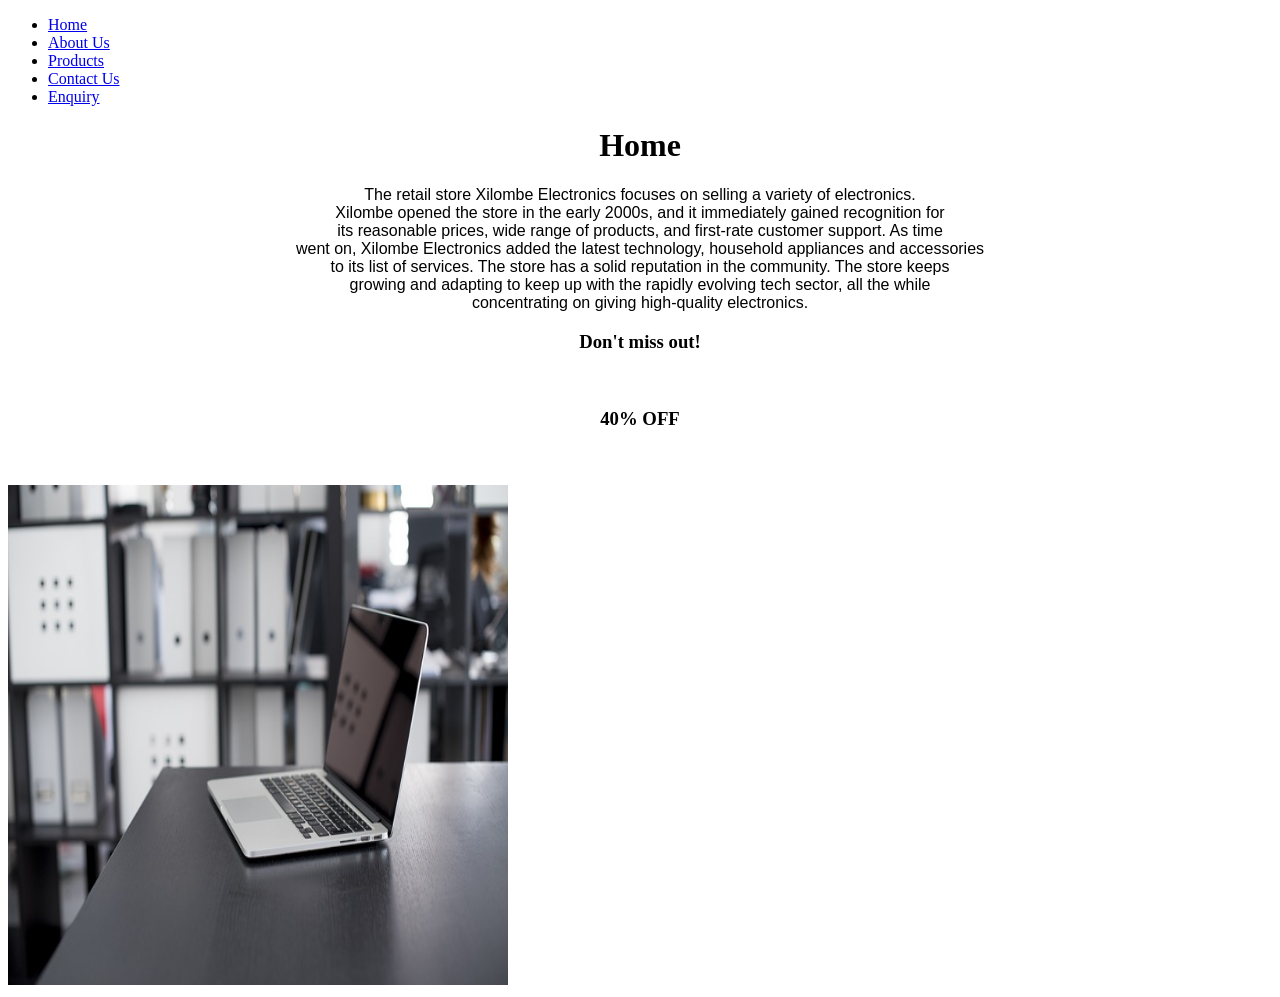
==== index.html @ bd4a90c1 "Changes" ====
<!DOCTYPE html>
<html lang="en">
    <!DOCTYPE html>
    <html lang="en">
        <head>
            <meta charset="UTF-8">
            <meta name="viewport" content="width=device-width, initial-scale=1.0">
            <title>Xilombe Electronics</title>
        </head>
        <body>
            <header>
                <nav>
                    <ul>
                        <li><a href="index.html">Home</a></li>
                        <li><a href="aboutus.html">About Us</a></li>
                        <li><a href="products.html">Products</a></li>
                        <li><a href="contactus.html">Contact Us</a></li>
                        <li><a href="enquiry.html">Enquiry</a></li>
                    </ul>
                </nav>
            </header>
    
            <h1 style="text-align: center;">Home</h1>
            
    
    
    <p style="font-style: inherit;font-family: sans-serif;text-align: center;">The retail store Xilombe Electronics focuses on selling a variety of electronics.
        
        <br>
        Xilombe opened the store in the early 2000s, and it immediately gained recognition for 
        <br>
        its reasonable prices, wide range of products, and first-rate customer support. As time
        <br> 
        went on, Xilombe Electronics added the latest technology, household appliances and accessories
        <br>
        to its list of services. The store has a solid reputation in the community. The store keeps
        <br>
        growing and adapting to keep up with the rapidly evolving tech sector, all the while
        <br>
        concentrating on  giving high-quality electronics.
        <br>


    </p>
    <h3 style="text-align: center;">Don't miss out!</h3>
    <br>
    <h3 style="text-align: center;">40% OFF</h3>
    <br>
    <br>
    <img src="images/laptop-1846277_640.jpg" width="500" height="500" alt="Laptop" >

   
</body>
</html>
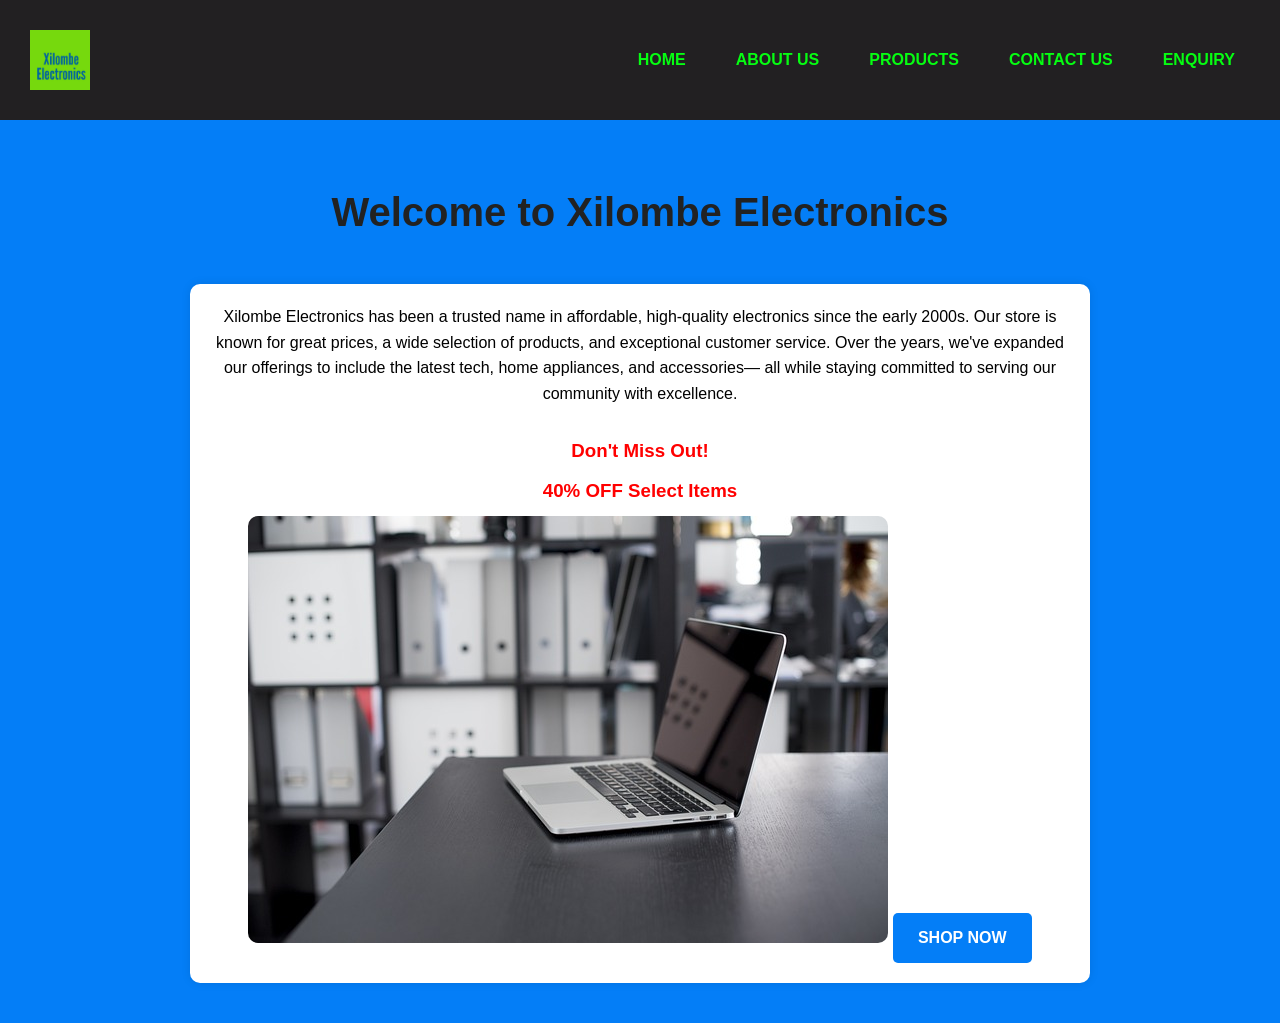
==== commit 8ee0bdf3: "Changes" ====
--- a/index.html
+++ b/index.html
@@ -1,54 +1,127 @@
 <!DOCTYPE html>
 <html lang="en">
-    <!DOCTYPE html>
-    <html lang="en">
-        <head>
-            <meta charset="UTF-8">
-            <meta name="viewport" content="width=device-width, initial-scale=1.0">
-            <title>Xilombe Electronics</title>
-        </head>
-        <body>
-            <header>
-                <nav>
-                    <ul>
-                        <li><a href="index.html">Home</a></li>
-                        <li><a href="aboutus.html">About Us</a></li>
-                        <li><a href="products.html">Products</a></li>
-                        <li><a href="contactus.html">Contact Us</a></li>
-                        <li><a href="enquiry.html">Enquiry</a></li>
-                    </ul>
-                </nav>
-            </header>
-    
-            <h1 style="text-align: center;">Home</h1>
-            
-    
-    
-    <p style="font-style: inherit;font-family: sans-serif;text-align: center;">The retail store Xilombe Electronics focuses on selling a variety of electronics.
+<head>
+    <meta charset="UTF-8" />
+    <meta name="viewport" content="width=device-width, initial-scale=1.0" />
+    <title>Xilombe Electronics</title>
+    <link rel="stylesheet" href="css/themes.css" />
+    <style>
+       
         
-        <br>
-        Xilombe opened the store in the early 2000s, and it immediately gained recognition for 
-        <br>
-        its reasonable prices, wide range of products, and first-rate customer support. As time
-        <br> 
-        went on, Xilombe Electronics added the latest technology, household appliances and accessories
-        <br>
-        to its list of services. The store has a solid reputation in the community. The store keeps
-        <br>
-        growing and adapting to keep up with the rapidly evolving tech sector, all the while
-        <br>
-        concentrating on  giving high-quality electronics.
-        <br>
+        
+       body { font-family: Arial, sans-serif;background-color: rgb(4, 126, 247);line-height: 1.6;}
 
 
-    </p>
-    <h3 style="text-align: center;">Don't miss out!</h3>
-    <br>
-    <h3 style="text-align: center;">40% OFF</h3>
-    <br>
-    <br>
-    <img src="images/laptop-1846277_640.jpg" width="500" height="500" alt="Laptop" >
+       
 
+        h1 { text-align: center;margin-top: 60px; font-size: 2.5em; color: rgb(34, 34, 34);}
+           
+
+        .content {
+            max-width: 900px; margin: 40px auto; padding: 20px;background: rgb(255, 255, 255); border-radius: 10px; box-shadow: 0 0 10px rgba(0, 0, 0, 0.1);}
+           
+        
+        
+
+        .promo {
+            text-align: center; margin-top: 30px; }
+            
+       
+
+        .promo h3 { margin: 10px 0; color: red;}
+          
+        
+
+        .promo img {max-width: 100%; height: auto; border-radius: 10px; }
+            
+
+        .cta-button {
+            display: inline-block;margin-top: 20px; padding: 12px 25px; background-color: rgb(4, 126, 247);color: white; font-weight: bold;
+           
+             text-transform: uppercase;border: none; border-radius: 5px;text-decoration: none;transition: background-color 0.3s;}
+           
+          
+        
+
+        
+            .cta-button:hover {  background-color: darkblue; }
+        
+
+/* Header styling */
+header {
+    background-color: rgb(34, 32, 34); padding: 30px; display: flex; justify-content: space-between;  align-items: center; flex-wrap: wrap;}
    
+
+
+    header img { height: 60px;max-width: 100%;}
+   
+    
+/* Navigation styling */
+nav ul { list-style-type: none; display: flex;gap: 20px;flex-wrap: wrap;}
+    
+   
+
+
+
+nav a { text-decoration: none;color: rgb(6, 253, 18);  font-weight: bold; text-transform: uppercase;padding: 10px 15px;transition: all 0.3s ease}
+   
+
+
+    
+    nav a:hover {   background-color: rgb(4, 126, 247); border-radius: 15px;}
+  
+
+
+
+@media (max-width: 768px) {
+    header {
+        flex-direction: column;
+        align-items:center;
+    }
+
+    nav ul { flex-direction: column; gap: 10px; margin-top: 15px; padding: 10px; background-color: rgb(51, 51, 51); border-radius: 8px;
+     
+    }
+}
+
+
+    </style>
+</head>
+<body>
+
+    <header>
+       <img src="images/Logo.jpg" alt="Xilombe Electronics Logo" />
+       
+    
+        
+        <nav>
+            <ul>
+                <li><a href="index.html">Home</a></li>
+                <li><a href="aboutus.html">About Us</a></li>
+                <li><a href="products.html">Products</a></li>
+                <li><a href="contactus.html">Contact Us</a></li>
+                <li><a href="enquiry.html">Enquiry</a></li>
+            </ul>
+        </nav>
+    </header>
+
+    <h1 >Welcome to Xilombe Electronics</h1>
+
+    <div class="content">
+        <p>
+            Xilombe Electronics has been a trusted name in affordable, high-quality electronics since the early 2000s.
+            Our store is known for great prices, a wide selection of products, and exceptional customer service.
+            Over the years, we've expanded our offerings to include the latest tech, home appliances, and accessories—
+            all while staying committed to serving our community with excellence.
+        </p>
+
+        <div class="promo">
+            <h3>Don't Miss Out!</h3>
+            <h3>40% OFF Select Items</h3>
+            <img src="images/laptop-1846277_640.jpg" alt="Laptop Promotion" />
+            <a class="cta-button" href="products.html">Shop Now</a>
+        </div>
+    </div>
+
 </body>
-</html>+</html>
--- a/css/themes.css
+++ b/css/themes.css
@@ -0,0 +1,162 @@
+
+
+h1 {text-align: center;}
+    h2 {text-align: center;}
+    h3 {text-align: center;}
+    .about-section h3 {color: blue;font-size: 20px;}
+    h4 {text-align: center;}
+    h5 {text-align: center;}
+    h6 {text-align: center;}
+    p {text-align: center;}
+    h1, h2, h3, h4 {font-family: 'Segoe UI', Tahoma, Geneva, Verdana, sans-serif;color: #2c2c2c;}
+  
+   /* Reset and base styles */
+* {
+    box-sizing: border-box;
+    margin: 0;
+    padding: 0;
+}
+/* Header styling */
+header {
+    background-color: rgb(34, 32, 34);
+    padding: 30px;
+    display: flex;
+    justify-content: space-between;
+    align-items: center;
+    flex-wrap: wrap;
+}
+header img {
+    height: 60px;
+    max-width: 100%;
+}
+
+nav ul {
+    list-style-type: none;
+    display: flex;
+    gap: 20px;
+    flex-wrap: wrap;
+}
+
+nav a {
+    text-decoration: none;
+    color: rgb(6, 253, 18);
+    font-weight: bold;
+    text-transform: uppercase;
+    padding: 10px 15px;
+    transition: all 0.3s ease;
+}
+
+nav a:hover {
+    background-color: rgb(4, 126, 247);
+    border-radius: 15px;
+    color: white;
+}
+/* Responsive layout */
+@media (max-width: 768px) {
+    header {
+        flex-direction: column;
+        align-items: center;
+    }
+
+    nav ul {
+        flex-direction: column;
+        gap: 10px;
+        margin-top: 15px;
+        padding: 10px;
+        background-color: rgb(51, 51, 51);
+        border-radius: 8px;
+    }}
+   
+/* === Base Responsive Setup === */
+* {
+    box-sizing: border-box;
+}
+
+img {
+    max-width: 100%;
+    height: auto;
+}
+
+body {
+    margin: 0;
+    padding: 0;
+    font-family: Arial, sans-serif;
+}
+
+/* === Responsive Navigation === */
+header {
+    flex-wrap: wrap;
+    padding: 20px;
+    justify-content: space-between;
+    align-items: center;
+}
+
+nav ul {
+    display: flex;
+    flex-wrap: wrap;
+    gap: 15px;
+    list-style: none;
+}
+
+nav ul li {
+    flex-shrink: 0;
+}
+
+nav a {
+    text-decoration: none;
+    padding: 10px 15px;
+    display: block;
+}
+
+/* === Responsive Layout Breakpoints === */
+@media (max-width: 768px) {
+    header {
+        flex-direction: column;
+        align-items: center;
+        text-align: center;
+    }
+
+    nav ul {
+        flex-direction: column;
+        gap: 10px;
+        margin-top: 15px;
+        background-color: rgb(51, 51, 51);
+        padding: 10px;
+        border-radius: 8px;
+    }
+
+    .container,
+    .team-section ul,
+    .content,
+    section {
+        padding: 10px;
+        width: 100%;
+    }
+
+    .item {
+        flex-basis: 100% !important;
+    }
+
+    h1, h2, h3, h4, p {
+        padding-left: 10px;
+        padding-right: 10px;
+    }
+}
+
+/* Optional enhancement for very small screens */
+@media (max-width: 480px) {
+    nav a {
+        font-size: 14px;
+        padding: 8px;
+    }
+
+    .cta-button {
+        padding: 10px 20px;
+        font-size: 14px;
+    }
+
+    h1 {
+        font-size: 1.8em;
+    }
+}
+
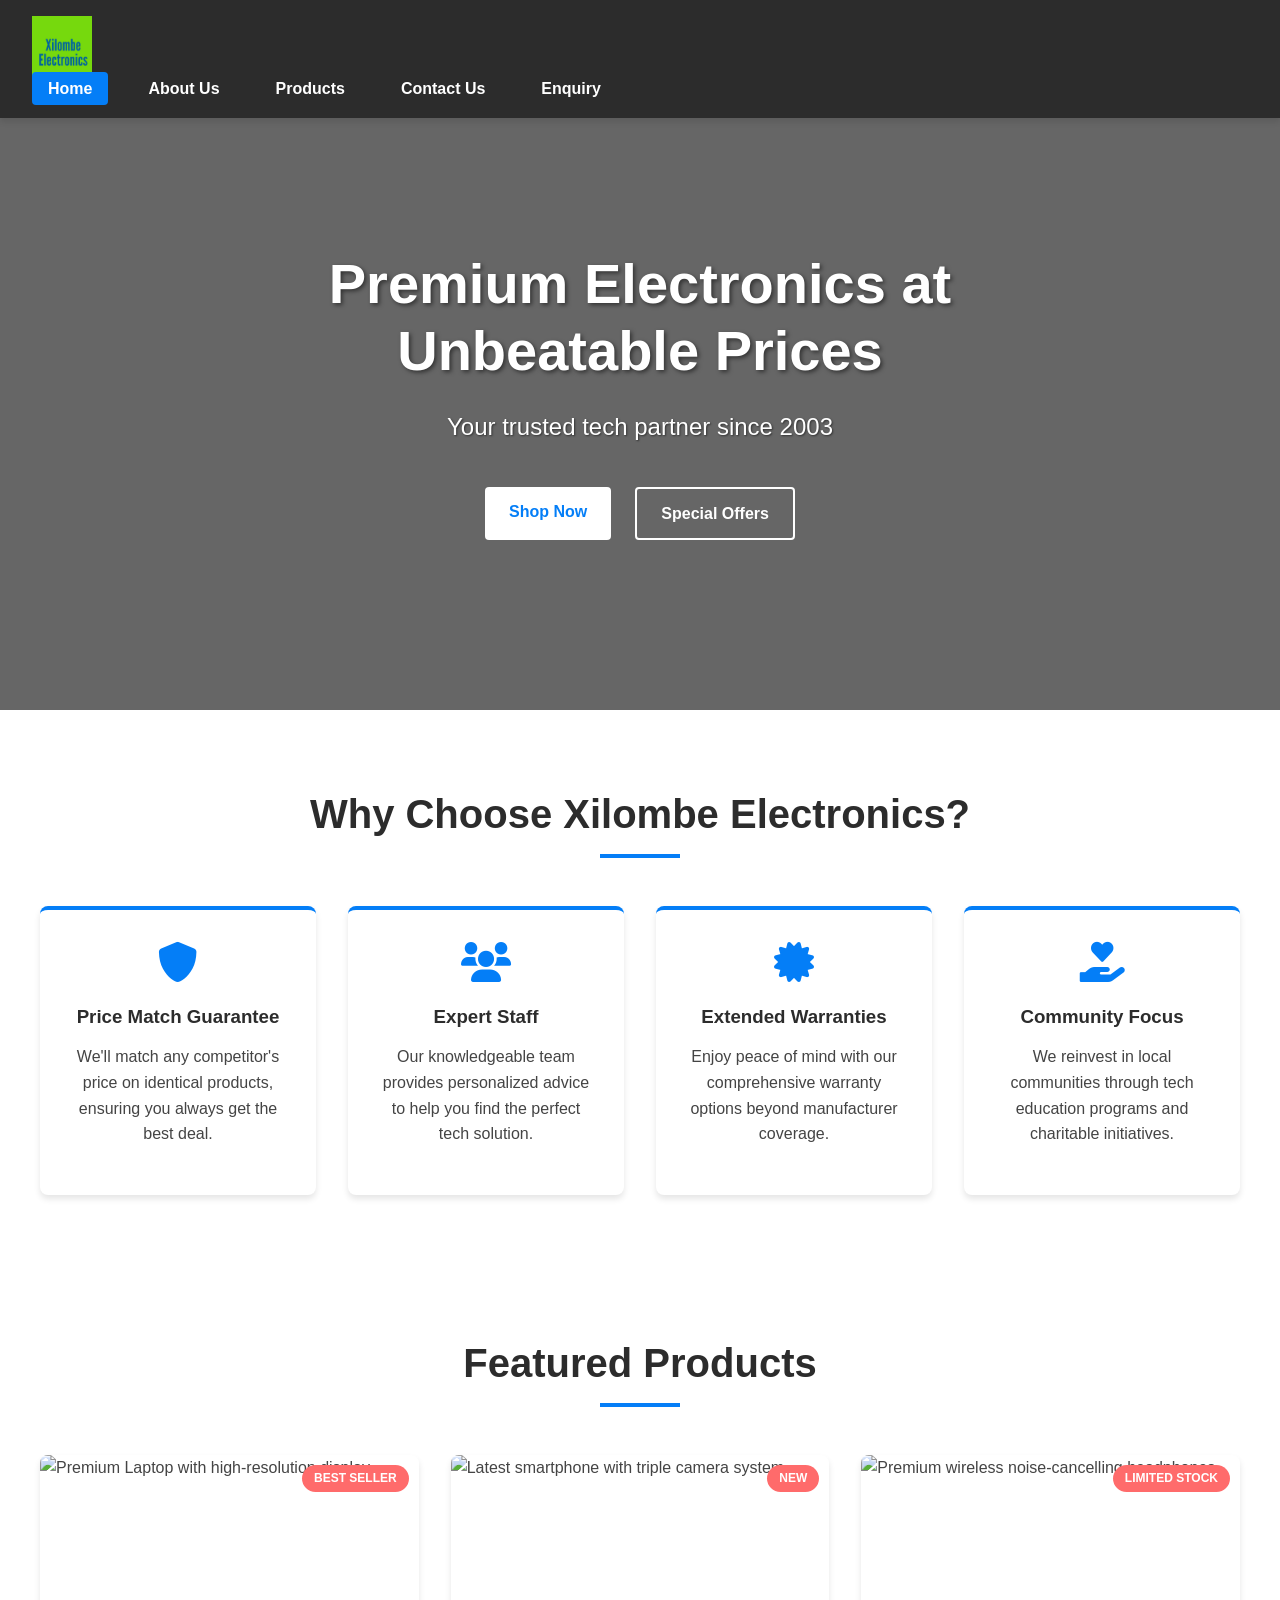
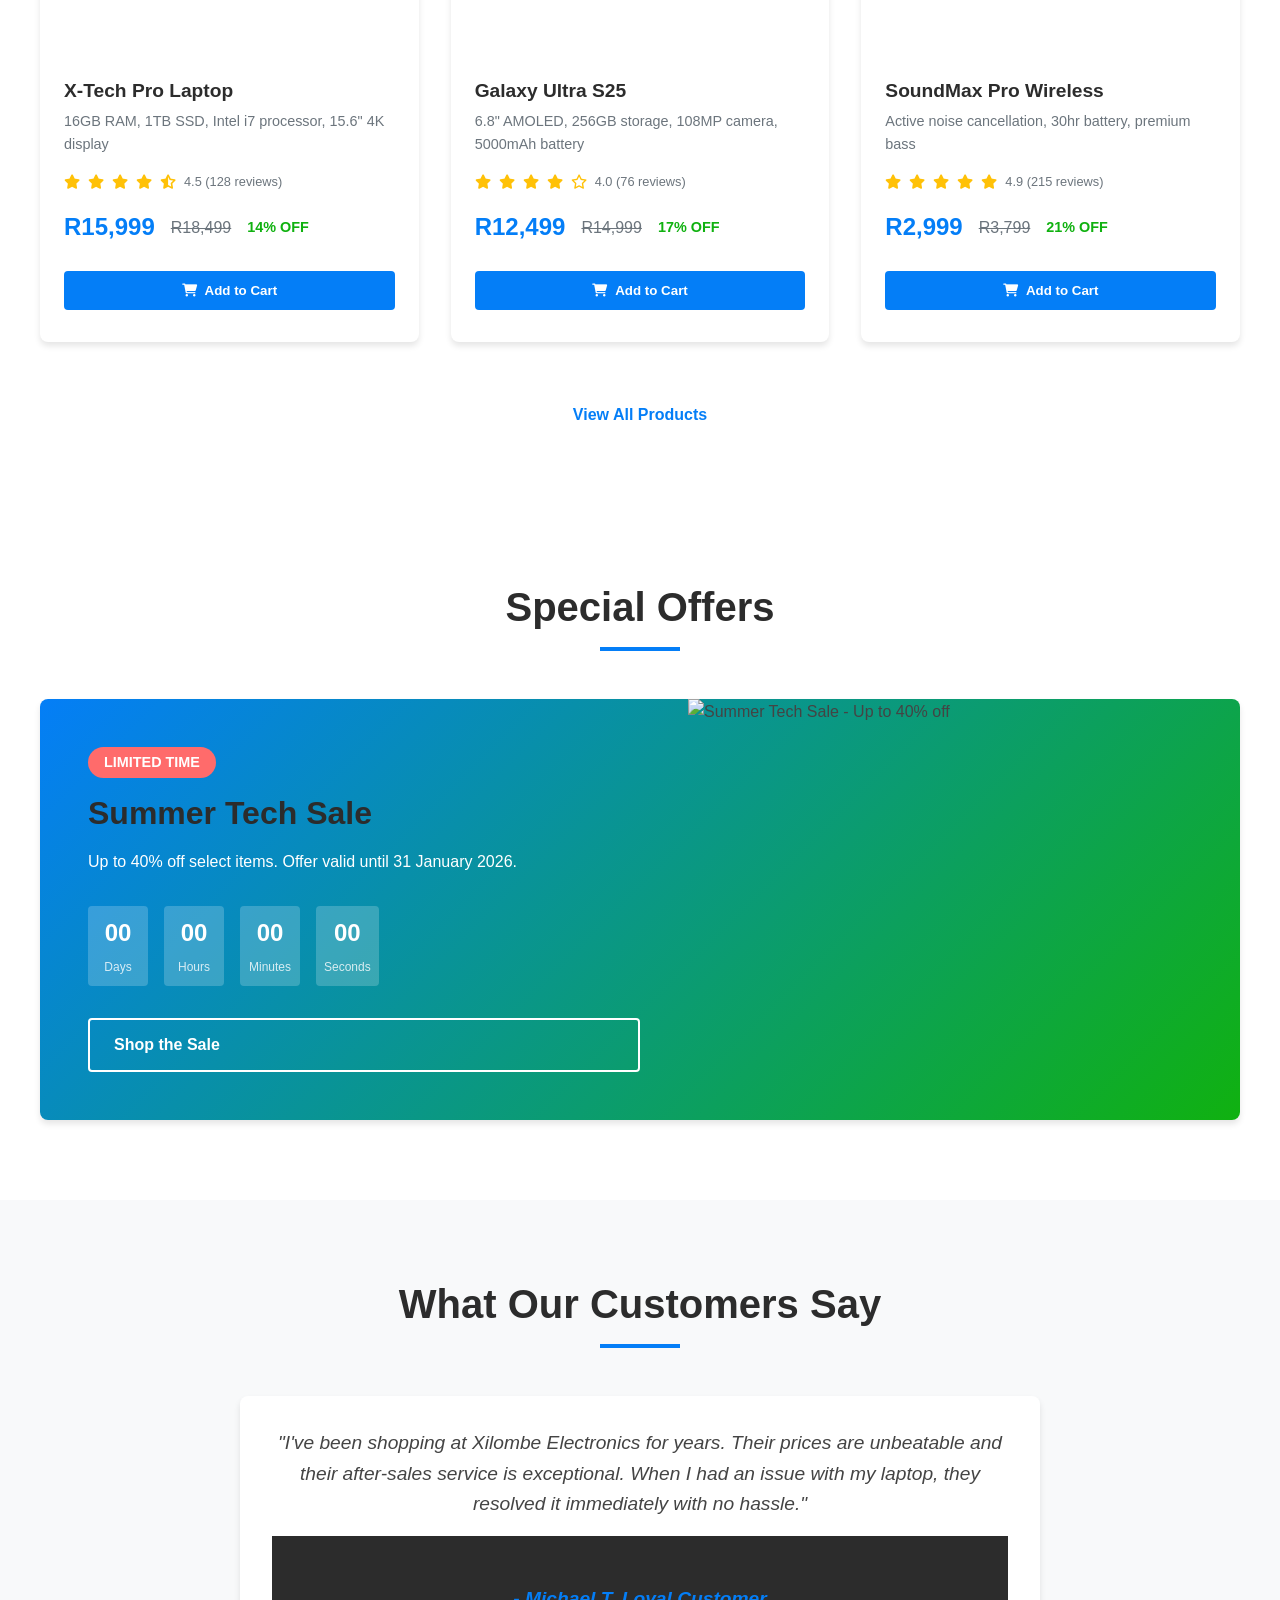
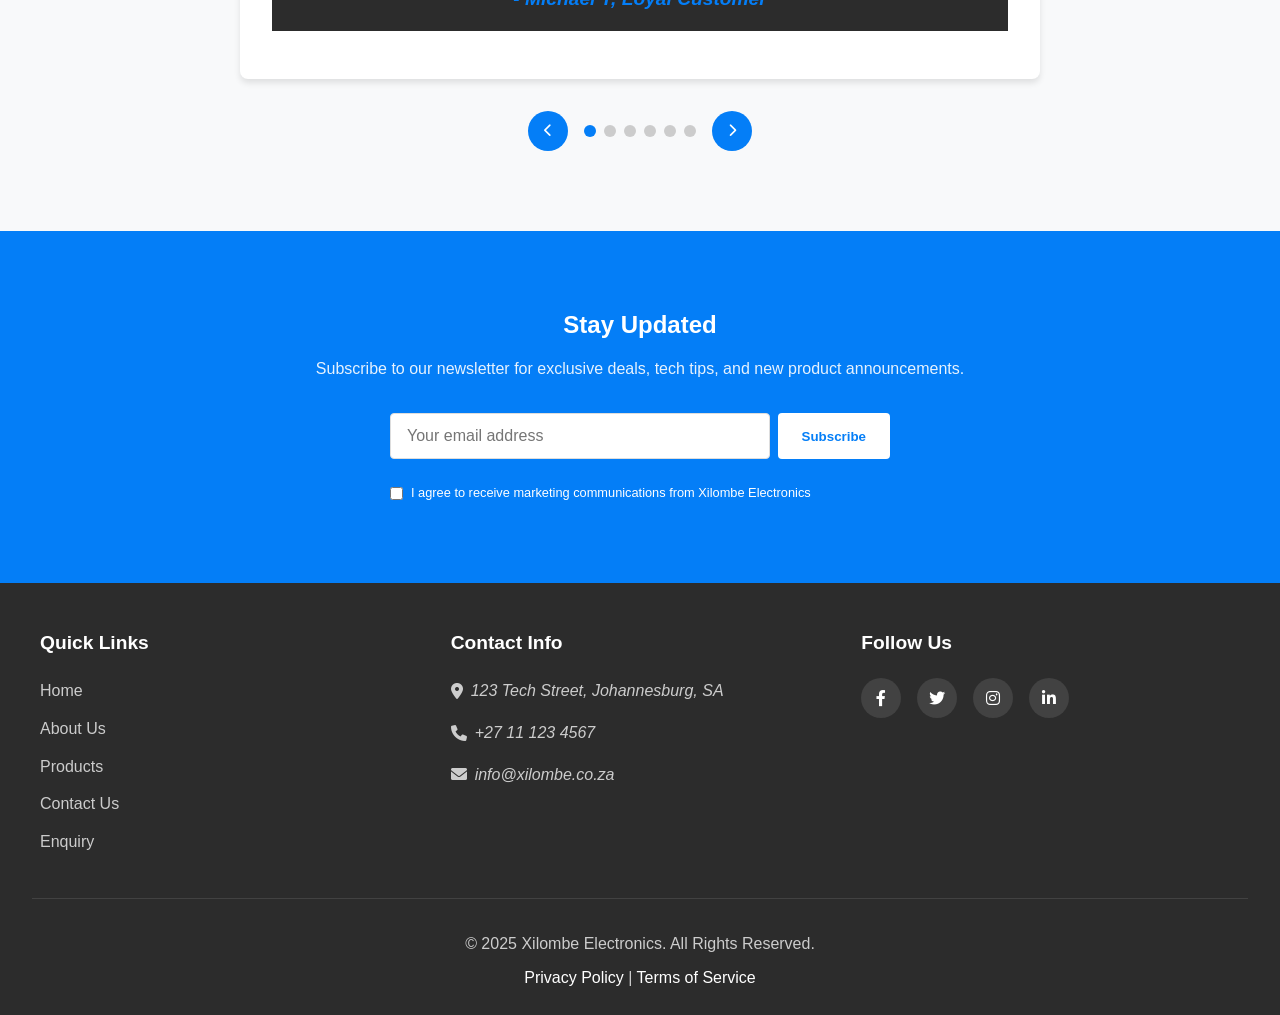
==== commit d28e5f1f: "changes" ====
--- a/index.html
+++ b/index.html
@@ -1,102 +1,29 @@
 <!DOCTYPE html>
 <html lang="en">
 <head>
-    <meta charset="UTF-8" />
-    <meta name="viewport" content="width=device-width, initial-scale=1.0" />
-    <title>Xilombe Electronics</title>
-    <link rel="stylesheet" href="css/themes.css" />
-    <style>
-       
-        
-        
-       body { font-family: Arial, sans-serif;background-color: rgb(4, 126, 247);line-height: 1.6;}
-
-
-       
-
-        h1 { text-align: center;margin-top: 60px; font-size: 2.5em; color: rgb(34, 34, 34);}
-           
-
-        .content {
-            max-width: 900px; margin: 40px auto; padding: 20px;background: rgb(255, 255, 255); border-radius: 10px; box-shadow: 0 0 10px rgba(0, 0, 0, 0.1);}
-           
-        
-        
-
-        .promo {
-            text-align: center; margin-top: 30px; }
-            
-       
-
-        .promo h3 { margin: 10px 0; color: red;}
-          
-        
-
-        .promo img {max-width: 100%; height: auto; border-radius: 10px; }
-            
-
-        .cta-button {
-            display: inline-block;margin-top: 20px; padding: 12px 25px; background-color: rgb(4, 126, 247);color: white; font-weight: bold;
-           
-             text-transform: uppercase;border: none; border-radius: 5px;text-decoration: none;transition: background-color 0.3s;}
-           
-          
-        
-
-        
-            .cta-button:hover {  background-color: darkblue; }
-        
-
-/* Header styling */
-header {
-    background-color: rgb(34, 32, 34); padding: 30px; display: flex; justify-content: space-between;  align-items: center; flex-wrap: wrap;}
-   
-
-
-    header img { height: 60px;max-width: 100%;}
-   
-    
-/* Navigation styling */
-nav ul { list-style-type: none; display: flex;gap: 20px;flex-wrap: wrap;}
-    
-   
-
-
-
-nav a { text-decoration: none;color: rgb(6, 253, 18);  font-weight: bold; text-transform: uppercase;padding: 10px 15px;transition: all 0.3s ease}
-   
-
-
-    
-    nav a:hover {   background-color: rgb(4, 126, 247); border-radius: 15px;}
-  
-
-
-
-@media (max-width: 768px) {
-    header {
-        flex-direction: column;
-        align-items:center;
-    }
-
-    nav ul { flex-direction: column; gap: 10px; margin-top: 15px; padding: 10px; background-color: rgb(51, 51, 51); border-radius: 8px;
-     
-    }
-}
-
-
-    </style>
+    <meta charset="UTF-8">
+    <meta name="viewport" content="width=device-width, initial-scale=1.0">
+    <title>Xilombe Electronics | Quality Tech Solutions in South Africa</title>
+    <meta name="description" content="Xilombe Electronics - Your trusted source for quality electronics, computers, laptops, and smartphones in South Africa. Best prices with expert advice.">
+    <meta name="keywords" content="electronics, computers, laptops, smartphones, South Africa, tech store, Xilombe Electronics">
+    <link rel="stylesheet" href="css/themes.css">
+    <link rel="stylesheet" href="css/index.css">
+    <link rel="stylesheet" href="https://cdnjs.cloudflare.com/ajax/libs/font-awesome/6.0.0-beta3/css/all.min.css">
 </head>
 <body>
-
-    <header>
-       <img src="images/Logo.jpg" alt="Xilombe Electronics Logo" />
-       
+    <a href="#mainContent" class="skip-link">Skip to main content</a>
     
-        
-        <nav>
-            <ul>
-                <li><a href="index.html">Home</a></li>
+    <header id="mainHeader">
+        <div class="logo-container">
+            <img src="images/Logo.jpg" alt="Xilombe Electronics Logo - Your Trusted Tech Partner" width="200" height="60">
+        </div>
+        <nav aria-label="Main navigation">
+            <button class="mobile-menu-toggle" aria-expanded="false" aria-controls="primaryNav">
+                <span class="hamburger"></span>
+                <span class="sr-only">Menu</span>
+            </button>
+            <ul id="primaryNav">
+                <li><a href="index.html" aria-current="page">Home</a></li>
                 <li><a href="aboutus.html">About Us</a></li>
                 <li><a href="products.html">Products</a></li>
                 <li><a href="contactus.html">Contact Us</a></li>
@@ -105,23 +32,252 @@
         </nav>
     </header>
 
-    <h1 >Welcome to Xilombe Electronics</h1>
-
-    <div class="content">
-        <p>
-            Xilombe Electronics has been a trusted name in affordable, high-quality electronics since the early 2000s.
-            Our store is known for great prices, a wide selection of products, and exceptional customer service.
-            Over the years, we've expanded our offerings to include the latest tech, home appliances, and accessories—
-            all while staying committed to serving our community with excellence.
-        </p>
-
-        <div class="promo">
-            <h3>Don't Miss Out!</h3>
-            <h3>40% OFF Select Items</h3>
-            <img src="images/laptop-1846277_640.jpg" alt="Laptop Promotion" />
-            <a class="cta-button" href="products.html">Shop Now</a>
+    <main id="mainContent">
+        <section class="hero-section" aria-labelledby="heroHeading">
+            <div class="hero-content">
+                <h1 id="heroHeading">Premium Electronics at Unbeatable Prices</h1>
+                <p class="hero-subtitle">Your trusted tech partner since 2003</p>
+                <div class="hero-buttons">
+                    <a href="#featuredProducts" class="cta-button primary">Shop Now</a>
+                    <a href="#specialOffers" class="cta-button secondary">Special Offers</a>
+                </div>
+            </div>
+        </section>
+
+        <section class="features-section" aria-labelledby="featuresHeading">
+            <h2 id="featuresHeading" class="section-heading">Why Choose Xilombe Electronics?</h2>
+            <div class="features-grid">
+                <div class="feature-card" tabindex="0">
+                    <i class="fas fa-shield-alt feature-icon"></i>
+                    <h3>Price Match Guarantee</h3>
+                    <p>We'll match any competitor's price on identical products, ensuring you always get the best deal.</p>
+                </div>
+                <div class="feature-card" tabindex="0">
+                    <i class="fas fa-users feature-icon"></i>
+                    <h3>Expert Staff</h3>
+                    <p>Our knowledgeable team provides personalized advice to help you find the perfect tech solution.</p>
+                </div>
+                <div class="feature-card" tabindex="0">
+                    <i class="fas fa-certificate feature-icon"></i>
+                    <h3>Extended Warranties</h3>
+                    <p>Enjoy peace of mind with our comprehensive warranty options beyond manufacturer coverage.</p>
+                </div>
+                <div class="feature-card" tabindex="0">
+                    <i class="fas fa-hand-holding-heart feature-icon"></i>
+                    <h3>Community Focus</h3>
+                    <p>We reinvest in local communities through tech education programs and charitable initiatives.</p>
+                </div>
+            </div>
+        </section>
+
+        <section id="featuredProducts" class="products-section" aria-labelledby="productsHeading">
+            <h2 id="productsHeading" class="section-heading">Featured Products</h2>
+            <div class="products-grid">
+                <article class="product-card" tabindex="0">
+                    <div class="product-image">
+                        <img src="images/laptop-1846277_640.jpg" alt="Premium Laptop with high-resolution display" loading="lazy">
+                        <span class="product-badge">BEST SELLER</span>
+                    </div>
+                    <div class="product-info">
+                        <h3>X-Tech Pro Laptop</h3>
+                        <p class="product-description">16GB RAM, 1TB SSD, Intel i7 processor, 15.6" 4K display</p>
+                        <div class="product-rating">
+                            <i class="fas fa-star"></i>
+                            <i class="fas fa-star"></i>
+                            <i class="fas fa-star"></i>
+                            <i class="fas fa-star"></i>
+                            <i class="fas fa-star-half-alt"></i>
+                            <span class="rating-text">4.5 (128 reviews)</span>
+                        </div>
+                        <div class="product-price">
+                            <span class="current-price">R15,999</span>
+                            <span class="original-price">R18,499</span>
+                            <span class="discount">14% OFF</span>
+                        </div>
+                        <button class="add-to-cart" aria-label="Add X-Tech Pro Laptop to cart">
+                            <i class="fas fa-shopping-cart"></i> Add to Cart
+                        </button>
+                    </div>
+                </article>
+                
+                <article class="product-card" tabindex="0">
+                    <div class="product-image">
+                        <img src="images/smartphone.jpg" alt="Latest smartphone with triple camera system" loading="lazy">
+                        <span class="product-badge">NEW</span>
+                    </div>
+                    <div class="product-info">
+                        <h3>Galaxy Ultra S25</h3>
+                        <p class="product-description">6.8" AMOLED, 256GB storage, 108MP camera, 5000mAh battery</p>
+                        <div class="product-rating">
+                            <i class="fas fa-star"></i>
+                            <i class="fas fa-star"></i>
+                            <i class="fas fa-star"></i>
+                            <i class="fas fa-star"></i>
+                            <i class="far fa-star"></i>
+                            <span class="rating-text">4.0 (76 reviews)</span>
+                        </div>
+                        <div class="product-price">
+                            <span class="current-price">R12,499</span>
+                            <span class="original-price">R14,999</span>
+                            <span class="discount">17% OFF</span>
+                        </div>
+                        <button class="add-to-cart" aria-label="Add Galaxy Ultra S25 to cart">
+                            <i class="fas fa-shopping-cart"></i> Add to Cart
+                        </button>
+                    </div>
+                </article>
+                
+                <article class="product-card" tabindex="0">
+                    <div class="product-image">
+                        <img src="images/headphones.jpg" alt="Premium wireless noise-cancelling headphones" loading="lazy">
+                        <span class="product-badge">LIMITED STOCK</span>
+                    </div>
+                    <div class="product-info">
+                        <h3>SoundMax Pro Wireless</h3>
+                        <p class="product-description">Active noise cancellation, 30hr battery, premium bass</p>
+                        <div class="product-rating">
+                            <i class="fas fa-star"></i>
+                            <i class="fas fa-star"></i>
+                            <i class="fas fa-star"></i>
+                            <i class="fas fa-star"></i>
+                            <i class="fas fa-star"></i>
+                            <span class="rating-text">4.9 (215 reviews)</span>
+                        </div>
+                        <div class="product-price">
+                            <span class="current-price">R2,999</span>
+                            <span class="original-price">R3,799</span>
+                            <span class="discount">21% OFF</span>
+                        </div>
+                        <button class="add-to-cart" aria-label="Add SoundMax Pro Wireless to cart">
+                            <i class="fas fa-shopping-cart"></i> Add to Cart
+                        </button>
+                    </div>
+                </article>
+            </div>
+            
+            <div class="section-cta">
+                <a href="products.html" class="cta-button primary">View All Products</a>
+            </div>
+        </section>
+
+        <section id="specialOffers" class="offers-section" aria-labelledby="offersHeading">
+            <h2 id="offersHeading" class="section-heading">Special Offers</h2>
+            <div class="offer-banner">
+                <div class="offer-content">
+                    <span class="offer-tag">LIMITED TIME</span>
+                    <h3>Summer Tech Sale</h3>
+                    <p>Up to 40% off select items. Offer valid until 31 January 2026.</p>
+                    <div class="countdown-timer">
+                        <div class="countdown-item">
+                            <span class="countdown-number" id="days">00</span>
+                            <span class="countdown-label">Days</span>
+                        </div>
+                        <div class="countdown-item">
+                            <span class="countdown-number" id="hours">00</span>
+                            <span class="countdown-label">Hours</span>
+                        </div>
+                        <div class="countdown-item">
+                            <span class="countdown-number" id="minutes">00</span>
+                            <span class="countdown-label">Minutes</span>
+                        </div>
+                        <div class="countdown-item">
+                            <span class="countdown-number" id="seconds">00</span>
+                            <span class="countdown-label">Seconds</span>
+                        </div>
+                    </div>
+                    <a href="products.html" class="cta-button secondary">Shop the Sale</a>
+                </div>
+                <div class="offer-image">
+                    <img src="images/sale-banner.jpg" alt="Summer Tech Sale - Up to 40% off" loading="lazy">
+                </div>
+            </div>
+        </section>
+
+        <section class="testimonials-section" aria-labelledby="testimonialsHeading">
+            <h2 id="testimonialsHeading" class="section-heading">What Our Customers Say</h2>
+            <div class="testimonial-slider">
+                <div class="testimonial active">
+                    <blockquote>
+                        <p>"I've been shopping at Xilombe Electronics for years. Their prices are unbeatable and their after-sales service is exceptional. When I had an issue with my laptop, they resolved it immediately with no hassle."</p>
+                        <footer>- Michael T, Loyal Customer</footer>
+                    </blockquote>
+                </div>
+                <div class="testimonial">
+                    <blockquote>
+                        <p>"The staff at Xilombe are incredibly knowledgeable. They helped me find the perfect computer for my graphic design work within my budget. I couldn't be happier with my purchase!"</p>
+                        <footer>- Sarah K, Graphic Designer</footer>
+                    </blockquote>
+                </div>
+                <div class="testimonial">
+                    <blockquote>
+                        <p>"Best electronics store in Johannesburg! They price-matched an online deal and saved me R2000 on my new TV. Will definitely be coming back for all my tech needs."</p>
+                        <footer>- John D, Satisfied Customer</footer>
+                    </blockquote>
+                </div>
+                <div class="slider-controls">
+                    <button class="slider-prev" aria-label="Previous testimonial"><i class="fas fa-chevron-left"></i></button>
+                    <div class="slider-dots"></div>
+                    <button class="slider-next" aria-label="Next testimonial"><i class="fas fa-chevron-right"></i></button>
+                </div>
+            </div>
+        </section>
+
+        <section class="newsletter-section" aria-labelledby="newsletterHeading">
+            <div class="newsletter-content">
+                <h2 id="newsletterHeading">Stay Updated</h2>
+                <p>Subscribe to our newsletter for exclusive deals, tech tips, and new product announcements.</p>
+                <form class="newsletter-form" aria-label="Newsletter subscription form">
+                    <div class="form-group">
+                        <label for="email" class="sr-only">Email Address</label>
+                        <input type="email" id="email" name="email" placeholder="Your email address" required>
+                        <button type="submit" class="cta-button primary">Subscribe</button>
+                    </div>
+                    <div class="form-agreement">
+                        <input type="checkbox" id="agree" name="agree" required>
+                        <label for="agree">I agree to receive marketing communications from Xilombe Electronics</label>
+                    </div>
+                </form>
+            </div>
+        </section>
+    </main>
+
+    <footer>
+        <div class="footer-content">
+            <div class="footer-section">
+                <h3>Quick Links</h3>
+                <ul>
+                    <li><a href="index.html">Home</a></li>
+                    <li><a href="aboutus.html">About Us</a></li>
+                    <li><a href="products.html">Products</a></li>
+                    <li><a href="contactus.html">Contact Us</a></li>
+                    <li><a href="enquiry.html">Enquiry</a></li>
+                </ul>
+            </div>
+            <div class="footer-section">
+                <h3>Contact Info</h3>
+                <address>
+                    <p><i class="fas fa-map-marker-alt"></i> 123 Tech Street, Johannesburg, SA</p>
+                    <p><i class="fas fa-phone"></i> +27 11 123 4567</p>
+                    <p><i class="fas fa-envelope"></i> info@xilombe.co.za</p>
+                </address>
+            </div>
+            <div class="footer-section">
+                <h3>Follow Us</h3>
+                <div class="social-links">
+                    <a href="#" aria-label="Facebook"><i class="fab fa-facebook-f"></i></a>
+                    <a href="#" aria-label="Twitter"><i class="fab fa-twitter"></i></a>
+                    <a href="#" aria-label="Instagram"><i class="fab fa-instagram"></i></a>
+                    <a href="#" aria-label="LinkedIn"><i class="fab fa-linkedin-in"></i></a>
+                </div>
+            </div>
         </div>
-    </div>
-
+        <div class="footer-bottom">
+            <p>&copy; 2025 Xilombe Electronics. All Rights Reserved.</p>
+            <p><a href="privacy.html">Privacy Policy</a> | <a href="terms.html">Terms of Service</a></p>
+        </div>
+    </footer>
+  
+   
+    <script src="javascript/script.js" defer></script>
 </body>
-</html>
+</html>
--- a/css/themes.css
+++ b/css/themes.css
@@ -1,162 +1,2181 @@
-
-
-h1 {text-align: center;}
-    h2 {text-align: center;}
-    h3 {text-align: center;}
-    .about-section h3 {color: blue;font-size: 20px;}
-    h4 {text-align: center;}
-    h5 {text-align: center;}
-    h6 {text-align: center;}
-    p {text-align: center;}
-    h1, h2, h3, h4 {font-family: 'Segoe UI', Tahoma, Geneva, Verdana, sans-serif;color: #2c2c2c;}
-  
-   /* Reset and base styles */
+/* ===== Base Styles ===== */
+:root {
+    --primary-color: #047ef7;
+    --secondary-color: #10b110;
+    --dark-color: #2c2c2c;
+    --light-color: #f8f9fa;
+    --accent-color: #ff6b6b;
+    --text-color: #444;
+    --text-light: #6c757d;
+    --white: #ffffff;
+    --shadow: 0 4px 6px rgba(0, 0, 0, 0.1);
+    --transition: all 0.3s ease;
+}
+
+/* ===== Reset & Base Styles ===== */
 * {
     box-sizing: border-box;
     margin: 0;
     padding: 0;
 }
-/* Header styling */
-header {
-    background-color: rgb(34, 32, 34);
-    padding: 30px;
-    display: flex;
-    justify-content: space-between;
-    align-items: center;
-    flex-wrap: wrap;
-}
-header img {
-    height: 60px;
-    max-width: 100%;
-}
-
-nav ul {
-    list-style-type: none;
-    display: flex;
-    gap: 20px;
-    flex-wrap: wrap;
-}
-
-nav a {
+
+html {
+    scroll-behavior: smooth;
+}
+
+body {
+    font-family: 'Segoe UI', Tahoma, Geneva, Verdana, sans-serif;
+    line-height: 1.6;
+    color: var(--text-color);
+    background-color: var(--white);
+    overflow-x: hidden;
+}
+
+h1, h2, h3, h4, h5, h6 {
+    color: var(--dark-color);
+    margin-bottom: 1rem;
+    line-height: 1.2;
+}
+
+p {
+    margin-bottom: 1rem;
+}
+
+a {
     text-decoration: none;
-    color: rgb(6, 253, 18);
-    font-weight: bold;
-    text-transform: uppercase;
-    padding: 10px 15px;
-    transition: all 0.3s ease;
-}
-
-nav a:hover {
-    background-color: rgb(4, 126, 247);
-    border-radius: 15px;
-    color: white;
-}
-/* Responsive layout */
-@media (max-width: 768px) {
-    header {
-        flex-direction: column;
-        align-items: center;
-    }
-
-    nav ul {
-        flex-direction: column;
-        gap: 10px;
-        margin-top: 15px;
-        padding: 10px;
-        background-color: rgb(51, 51, 51);
-        border-radius: 8px;
-    }}
-   
-/* === Base Responsive Setup === */
-* {
-    box-sizing: border-box;
+    color: inherit;
 }
 
 img {
     max-width: 100%;
     height: auto;
-}
-
-body {
-    margin: 0;
+    display: block;
+}
+
+ul {
+    list-style: none;
+}
+
+button {
+    cursor: pointer;
+    border: none;
+    background: none;
+    font-family: inherit;
+}
+
+.sr-only {
+    position: absolute;
+    width: 1px;
+    height: 1px;
     padding: 0;
-    font-family: Arial, sans-serif;
-}
-
-/* === Responsive Navigation === */
+    margin: -1px;
+    overflow: hidden;
+    clip: rect(0, 0, 0, 0);
+    white-space: nowrap;
+    border: 0;
+}
+
+/* ===== Header Styles ===== */
 header {
+    background-color: var(--dark-color);
+    padding: 1rem 2rem;
+    position: fixed;
+    width: 100%;
+    top: 0;
+    z-index: 1000;
+    box-shadow: var(--shadow);
+    transition: var(--transition);
+}
+
+.logo-container img {
+    height: 60px;
+    width: auto;
+}
+
+nav ul {
+    display: flex;
+    gap: 1.5rem;
+}
+
+nav a {
+    color: var(--white);
+    font-weight: 600;
+    padding: 0.5rem 1rem;
+    border-radius: 4px;
+    transition: var(--transition);
+    position: relative;
+}
+
+nav a:hover,
+nav a:focus {
+    color: var(--white);
+    background-color: var(--primary-color);
+}
+
+nav a[aria-current="page"] {
+    background-color: var(--primary-color);
+    color: var(--white);
+}
+
+/* Mobile menu toggle */
+.mobile-menu-toggle {
+    display: none;
+    background: none;
+    border: none;
+    color: var(--white);
+    font-size: 1.5rem;
+    padding: 0.5rem;
+}
+
+.hamburger {
+    display: block;
+    width: 25px;
+    height: 3px;
+    background-color: var(--white);
+    position: relative;
+    transition: var(--transition);
+}
+
+.hamburger::before,
+.hamburger::after {
+    content: '';
+    position: absolute;
+    width: 100%;
+    height: 100%;
+    background-color: inherit;
+    left: 0;
+    transition: var(--transition);
+}
+
+.hamburger::before {
+    top: -8px;
+}
+
+.hamburger::after {
+    top: 8px;
+}
+
+/* ===== Hero Section ===== */
+.hero-section {
+    background: linear-gradient(rgba(0, 0, 0, 0.6), rgba(0, 0, 0, 0.6)), url('../images/about-hero.jpg') center/cover no-repeat;
+    height: 60vh;
+    min-height: 400px;
+    display: flex;
+    align-items: center;
+    justify-content: center;
+    text-align: center;
+    color: var(--white);
+    margin-top: 80px;
+}
+
+.hero-content {
+    max-width: 800px;
+    padding: 2rem;
+}
+
+.hero-content h1 {
+    font-size: 3rem;
+    margin-bottom: 1rem;
+    color: var(--white);
+    text-shadow: 2px 2px 4px rgba(0, 0, 0, 0.5);
+}
+
+.hero-subtitle {
+    font-size: 1.5rem;
+    margin-bottom: 2rem;
+    color: var(--white);
+    text-shadow: 1px 1px 2px rgba(0, 0, 0, 0.5);
+}
+
+/* ===== Mission Section ===== */
+.mission-section {
+    padding: 4rem 2rem;
+    text-align: center;
+}
+
+.mission-section h2 {
+    font-size: 2.5rem;
+    margin-bottom: 3rem;
+    position: relative;
+}
+
+.mission-section h2::after {
+    content: '';
+    display: block;
+    width: 80px;
+    height: 4px;
+    background-color: var(--primary-color);
+    margin: 1rem auto;
+}
+
+.mission-cards {
+    display: flex;
+    justify-content: center;
+    gap: 2rem;
     flex-wrap: wrap;
-    padding: 20px;
-    justify-content: space-between;
-    align-items: center;
-}
-
-nav ul {
-    display: flex;
+    max-width: 1200px;
+    margin: 0 auto;
+}
+
+.mission-card {
+    flex: 1;
+    min-width: 300px;
+    max-width: 500px;
+    background-color: var(--white);
+    padding: 2rem;
+    border-radius: 8px;
+    box-shadow: var(--shadow);
+    transition: var(--transition);
+    border-top: 4px solid var(--primary-color);
+}
+
+.mission-card:hover {
+    transform: translateY(-5px);
+    box-shadow: 0 10px 20px rgba(0, 0, 0, 0.1);
+}
+
+.mission-card h3 {
+    margin-bottom: 1.5rem;
+    color: var(--primary-color);
+}
+
+.mission-icon, .vision-icon {
+    font-size: 2.5rem;
+    margin-bottom: 1rem;
+    color: var(--primary-color);
+}
+
+.vision-icon {
+    color: var(--secondary-color);
+}
+
+/* ===== Testimonials Section ===== */
+.testimonials-section {
+    padding: 4rem 2rem;
+    background-color: #f8f9fa;
+}
+
+.testimonials-section h2 {
+    text-align: center;
+    font-size: 2.5rem;
+    margin-bottom: 3rem;
+}
+
+.testimonial-slider {
+    max-width: 800px;
+    margin: 0 auto;
+    position: relative;
+}
+
+.testimonial {
+    display: none;
+    padding: 2rem;
+    background-color: var(--white);
+    border-radius: 8px;
+    box-shadow: var(--shadow);
+    text-align: center;
+}
+
+.testimonial.active {
+    display: block;
+    animation: fadeIn 0.5s ease;
+}
+
+@keyframes fadeIn {
+    from { opacity: 0; }
+    to { opacity: 1; }
+}
+
+.testimonial blockquote {
+    font-style: italic;
+    font-size: 1.2rem;
+    margin-bottom: 1rem;
+    color: var(--text-color);
+}
+
+.testimonial footer {
+    font-weight: bold;
+    color: var(--primary-color);
+}
+
+.slider-controls {
+    display: flex;
+    justify-content: center;
+    align-items: center;
+    gap: 1rem;
+    margin-top: 2rem;
+}
+
+.slider-prev, .slider-next {
+    background-color: var(--primary-color);
+    color: var(--white);
+    width: 40px;
+    height: 40px;
+    border-radius: 50%;
+    display: flex;
+    align-items: center;
+    justify-content: center;
+    transition: var(--transition);
+}
+
+.slider-prev:hover, .slider-next:hover {
+    background-color: var(--dark-color);
+}
+
+.slider-dots {
+    display: flex;
+    gap: 0.5rem;
+}
+
+.slider-dot {
+    width: 12px;
+    height: 12px;
+    border-radius: 50%;
+    background-color: #ccc;
+    cursor: pointer;
+    transition: var(--transition);
+}
+
+.slider-dot.active {
+    background-color: var(--primary-color);
+}
+
+/* ===== Awards Section ===== */
+.awards-section {
+    padding: 4rem 2rem;
+    background-color: var(--white);
+}
+
+.awards-section h2 {
+    text-align: center;
+    font-size: 2.5rem;
+    margin-bottom: 3rem;
+}
+
+.awards-timeline {
+    max-width: 900px;
+    margin: 0 auto;
+    position: relative;
+    padding-left: 50px;
+}
+
+.awards-timeline::before {
+    content: '';
+    position: absolute;
+    left: 20px;
+    top: 0;
+    bottom: 0;
+    width: 4px;
+    background-color: var(--primary-color);
+}
+
+.timeline-item {
+    position: relative;
+    margin-bottom: 3rem;
+}
+
+.timeline-year {
+    position: absolute;
+    left: -50px;
+    top: 0;
+    width: 40px;
+    height: 40px;
+    border-radius: 50%;
+    background-color: var(--primary-color);
+    color: var(--white);
+    display: flex;
+    align-items: center;
+    justify-content: center;
+    font-weight: bold;
+    box-shadow: var(--shadow);
+}
+
+.timeline-content {
+    background-color: #f8f9fa;
+    padding: 1.5rem;
+    border-radius: 8px;
+    box-shadow: var(--shadow);
+    margin-left: 30px;
+}
+
+.timeline-content h3 {
+    color: var(--primary-color);
+    margin-bottom: 0.5rem;
+}
+
+/* ===== Team Section ===== */
+.team-section {
+    padding: 4rem 2rem;
+    background-color: #f8f9fa;
+}
+
+.team-section h2 {
+    text-align: center;
+    font-size: 2.5rem;
+    margin-bottom: 3rem;
+}
+
+.team-tabs {
+    max-width: 1200px;
+    margin: 0 auto;
+}
+
+.tab-buttons {
+    display: flex;
+    justify-content: center;
+    gap: 1rem;
+    margin-bottom: 2rem;
     flex-wrap: wrap;
-    gap: 15px;
-    list-style: none;
-}
-
-nav ul li {
-    flex-shrink: 0;
-}
-
-nav a {
-    text-decoration: none;
-    padding: 10px 15px;
+}
+
+.tab-button {
+    padding: 0.75rem 1.5rem;
+    background-color: var(--white);
+    border: 2px solid var(--primary-color);
+    color: var(--primary-color);
+    border-radius: 4px;
+    font-weight: 600;
+    transition: var(--transition);
+}
+
+.tab-button:hover {
+    background-color: var(--primary-color);
+    color: var(--white);
+}
+
+.tab-button.active {
+    background-color: var(--primary-color);
+    color: var(--white);
+}
+
+.tab-content {
+    display: none;
+}
+
+.tab-content.active {
     display: block;
-}
-
-/* === Responsive Layout Breakpoints === */
+    animation: fadeIn 0.5s ease;
+}
+
+.team-grid {
+    display: grid;
+    grid-template-columns: repeat(auto-fill, minmax(300px, 1fr));
+    gap: 2rem;
+}
+
+.team-member {
+    background-color: var(--white);
+    border-radius: 8px;
+    overflow: hidden;
+    box-shadow: var(--shadow);
+    transition: var(--transition);
+    text-align: center;
+}
+
+.team-member:hover {
+    transform: translateY(-5px);
+    box-shadow: 0 10px 20px rgba(0, 0, 0, 0.1);
+}
+
+.member-image {
+    height: 200px;
+    overflow: hidden;
+}
+
+.member-image img {
+    width: 100%;
+    height: 100%;
+    object-fit: cover;
+    transition: var(--transition);
+}
+
+.team-member:hover .member-image img {
+    transform: scale(1.05);
+}
+
+.member-info {
+    padding: 1.5rem;
+}
+
+.member-info h3 {
+    color: var(--dark-color);
+    margin-bottom: 0.5rem;
+}
+
+.position {
+    color: var(--text-light);
+    margin-bottom: 1rem;
+    font-size: 0.9rem;
+}
+
+.email-toggle {
+    background-color: var(--primary-color);
+    color: var(--white);
+    padding: 0.5rem 1rem;
+    border-radius: 4px;
+    font-size: 0.9rem;
+    transition: var(--transition);
+}
+
+.email-toggle:hover {
+    background-color: var(--dark-color);
+}
+
+.email-toggle[aria-expanded="true"] {
+    background-color: var(--secondary-color);
+}
+
+/* ===== CTA Section ===== */
+.cta-section {
+    padding: 4rem 2rem;
+    background-color: var(--primary-color);
+    color: var(--white);
+    text-align: center;
+}
+
+.cta-section h2 {
+    color: var(--white);
+    margin-bottom: 2rem;
+}
+
+.cta-buttons {
+    display: flex;
+    justify-content: center;
+    gap: 1.5rem;
+    flex-wrap: wrap;
+}
+
+.cta-button {
+    padding: 0.75rem 1.5rem;
+    border-radius: 4px;
+    font-weight: 600;
+    transition: var(--transition);
+}
+
+.cta-button.primary {
+    background-color: var(--white);
+    color: var(--primary-color);
+}
+
+.cta-button.primary:hover {
+    background-color: var(--dark-color);
+    color: var(--white);
+}
+
+.cta-button.secondary {
+    background-color: transparent;
+    color: var(--white);
+    border: 2px solid var(--white);
+}
+
+.cta-button.secondary:hover {
+    background-color: var(--white);
+    color: var(--primary-color);
+}
+
+/* ===== Footer Styles ===== */
+footer {
+    background-color: var(--dark-color);
+    color: var(--white);
+    padding: 3rem 2rem 1rem;
+}
+
+.footer-content {
+    max-width: 1200px;
+    margin: 0 auto;
+    display: grid;
+    grid-template-columns: repeat(auto-fit, minmax(250px, 1fr));
+    gap: 2rem;
+    margin-bottom: 2rem;
+}
+
+.footer-section h3 {
+    color: var(--white);
+    margin-bottom: 1.5rem;
+    font-size: 1.2rem;
+}
+
+.footer-section ul li {
+    margin-bottom: 0.75rem;
+}
+
+.footer-section a {
+    color: #ccc;
+    transition: var(--transition);
+}
+
+.footer-section a:hover {
+    color: var(--white);
+    padding-left: 5px;
+}
+
+address p {
+    display: flex;
+    align-items: center;
+    gap: 0.5rem;
+    margin-bottom: 1rem;
+    color: #ccc;
+}
+
+.social-links {
+    display: flex;
+    gap: 1rem;
+}
+
+.social-links a {
+    display: flex;
+    align-items: center;
+    justify-content: center;
+    width: 40px;
+    height: 40px;
+    border-radius: 50%;
+    background-color: rgba(255, 255, 255, 0.1);
+    color: var(--white);
+    transition: var(--transition);
+}
+
+.social-links a:hover {
+    background-color: var(--primary-color);
+    transform: translateY(-3px);
+}
+
+.footer-bottom {
+    text-align: center;
+    padding-top: 2rem;
+    border-top: 1px solid rgba(255, 255, 255, 0.1);
+    margin-top: 2rem;
+}
+
+.footer-bottom p {
+    color: #ccc;
+    margin-bottom: 0.5rem;
+}
+
+.footer-bottom a {
+    color: var(--white);
+    transition: var(--transition);
+}
+
+.footer-bottom a:hover {
+    color: var(--primary-color);
+}
+
+/* ===== Responsive Styles ===== */
 @media (max-width: 768px) {
-    header {
+    .mobile-menu-toggle {
+        display: block;
+    }
+
+    nav ul {
+        position: fixed;
+        top: 80px;
+        left: -100%;
+        width: 100%;
+        height: calc(100vh - 80px);
+        background-color: var(--dark-color);
         flex-direction: column;
         align-items: center;
+        padding: 2rem 0;
+        transition: var(--transition);
+        z-index: 999;
+    }
+
+    nav ul[aria-expanded="true"] {
+        left: 0;
+    }
+
+    .hamburger.active {
+        transform: rotate(45deg);
+    }
+
+    .hamburger.active::before {
+        transform: rotate(90deg);
+        top: 0;
+    }
+
+    .hamburger.active::after {
+        opacity: 0;
+    }
+
+    .hero-content h1 {
+        font-size: 2.5rem;
+    }
+
+    .hero-subtitle {
+        font-size: 1.2rem;
+    }
+
+    .mission-cards {
+        flex-direction: column;
+        align-items: center;
+    }
+
+    .mission-card {
+        width: 100%;
+    }
+
+    .team-grid {
+        grid-template-columns: 1fr;
+    }
+}
+
+@media (max-width: 480px) {
+    .hero-content h1 {
+        font-size: 2rem;
+    }
+
+    .hero-subtitle {
+        font-size: 1rem;
+    }
+
+    .tab-buttons {
+        flex-direction: column;
+        align-items: center;
+    }
+
+    .tab-button {
+        width: 100%;
+    }
+
+    .cta-buttons {
+        flex-direction: column;
+        align-items: center;
+    }
+
+    .cta-button {
+        width: 100%;
+    }
+}
+
+/* ===== Accessibility Focus Styles ===== */
+a:focus,
+button:focus,
+input:focus,
+textarea:focus,
+select:focus {
+    outline: 3px solid var(--accent-color);
+    outline-offset: 2px;
+}
+
+.skip-link {
+    position: absolute;
+    left: -9999px;
+    top: 0;
+    background-color: var(--dark-color);
+    color: var(--white);
+    padding: 1rem;
+    z-index: 1001;
+}
+
+.skip-link:focus {
+    left: 0;
+}
+/* ===== Base Styles ===== */
+:root {
+    --primary-color: #047ef7;
+    --secondary-color: #10b110;
+    --dark-color: #2c2c2c;
+    --light-color: #f8f9fa;
+    --accent-color: #ff6b6b;
+    --text-color: #444;
+    --text-light: #6c757d;
+    --white: #ffffff;
+    --shadow: 0 4px 6px rgba(0, 0, 0, 0.1);
+    --transition: all 0.3s ease;
+}
+
+/* ===== Hero Section ===== */
+.hero-section {
+    background: linear-gradient(rgba(0, 0, 0, 0.6), url('../images/home-hero.jpg') center/cover no-repeat);
+    height: 70vh;
+    min-height: 500px;
+    display: flex;
+    align-items: center;
+    justify-content: center;
+    text-align: center;
+    color: var(--white);
+    margin-top: 80px;
+    position: relative;
+}
+
+.hero-content {
+    max-width: 800px;
+    padding: 2rem;
+    z-index: 2;
+}
+
+.hero-content h1 {
+    font-size: 3.5rem;
+    margin-bottom: 1.5rem;
+    color: var(--white);
+    text-shadow: 2px 2px 4px rgba(0, 0, 0, 0.5);
+    line-height: 1.2;
+}
+
+.hero-subtitle {
+    font-size: 1.5rem;
+    margin-bottom: 2.5rem;
+    color: var(--white);
+    text-shadow: 1px 1px 2px rgba(0, 0, 0, 0.5);
+}
+
+.hero-buttons {
+    display: flex;
+    justify-content: center;
+    gap: 1.5rem;
+    margin-top: 2rem;
+}
+
+/* ===== Features Section ===== */
+.features-section {
+    padding: 5rem 2rem;
+    background-color: var(--white);
+}
+
+.section-heading {
+    text-align: center;
+    font-size: 2.5rem;
+    margin-bottom: 3rem;
+    position: relative;
+}
+
+.section-heading::after {
+    content: '';
+    display: block;
+    width: 80px;
+    height: 4px;
+    background-color: var(--primary-color);
+    margin: 1rem auto;
+}
+
+.features-grid {
+    display: grid;
+    grid-template-columns: repeat(auto-fit, minmax(250px, 1fr));
+    gap: 2rem;
+    max-width: 1200px;
+    margin: 0 auto;
+}
+
+.feature-card {
+    background-color: var(--white);
+    padding: 2rem;
+    border-radius: 8px;
+    box-shadow: var(--shadow);
+    transition: var(--transition);
+    text-align: center;
+    border-top: 4px solid var(--primary-color);
+}
+
+.feature-card:hover {
+    transform: translateY(-10px);
+    box-shadow: 0 15px 30px rgba(0, 0, 0, 0.1);
+}
+
+.feature-icon {
+    font-size: 2.5rem;
+    margin-bottom: 1.5rem;
+    color: var(--primary-color);
+}
+
+.feature-card h3 {
+    margin-bottom: 1rem;
+    color: var(--dark-color);
+}
+
+/* ===== Products Section ===== */
+.products-section {
+    padding: 5rem 2rem;
+    background-color: var(--light-color);
+}
+
+.products-grid {
+    display: grid;
+    grid-template-columns: repeat(auto-fit, minmax(300px, 1fr));
+    gap: 2rem;
+    max-width: 1200px;
+    margin: 0 auto;
+}
+
+.product-card {
+    background-color: var(--white);
+    border-radius: 8px;
+    overflow: hidden;
+    box-shadow: var(--shadow);
+    transition: var(--transition);
+}
+
+.product-card:hover {
+    transform: translateY(-5px);
+    box-shadow: 0 10px 20px rgba(0, 0, 0, 0.1);
+}
+
+.product-image {
+    position: relative;
+    height: 200px;
+    overflow: hidden;
+}
+
+.product-image img {
+    width: 100%;
+    height: 100%;
+    object-fit: cover;
+    transition: var(--transition);
+}
+
+.product-card:hover .product-image img {
+    transform: scale(1.05);
+}
+
+.product-badge {
+    position: absolute;
+    top: 10px;
+    right: 10px;
+    background-color: var(--accent-color);
+    color: var(--white);
+    padding: 0.25rem 0.75rem;
+    border-radius: 20px;
+    font-size: 0.75rem;
+    font-weight: bold;
+}
+
+.product-info {
+    padding: 1.5rem;
+}
+
+.product-info h3 {
+    margin-bottom: 0.5rem;
+    color: var(--dark-color);
+}
+
+.product-description {
+    color: var(--text-light);
+    font-size: 0.9rem;
+    margin-bottom: 1rem;
+}
+
+.product-rating {
+    display: flex;
+    align-items: center;
+    gap: 0.5rem;
+    margin-bottom: 1rem;
+    color: var(--text-light);
+}
+
+.product-rating i {
+    color: #ffc107;
+}
+
+.product-price {
+    display: flex;
+    align-items: center;
+    gap: 1rem;
+    margin-bottom: 1.5rem;
+}
+
+.current-price {
+    font-size: 1.5rem;
+    font-weight: bold;
+    color: var(--primary-color);
+}
+
+.original-price {
+    font-size: 1rem;
+    text-decoration: line-through;
+    color: var(--text-light);
+}
+
+.discount {
+    font-size: 0.9rem;
+    font-weight: bold;
+    color: var(--secondary-color);
+}
+
+.add-to-cart {
+    width: 100%;
+    padding: 0.75rem;
+    background-color: var(--primary-color);
+    color: var(--white);
+    border: none;
+    border-radius: 4px;
+    font-weight: bold;
+    transition: var(--transition);
+    display: flex;
+    align-items: center;
+    justify-content: center;
+    gap: 0.5rem;
+}
+
+.add-to-cart:hover {
+    background-color: var(--dark-color);
+}
+
+.section-cta {
+    text-align: center;
+    margin-top: 3rem;
+}
+
+/* ===== Offers Section ===== */
+.offers-section {
+    padding: 5rem 2rem;
+    background-color: var(--white);
+}
+
+.offer-banner {
+    display: flex;
+    max-width: 1200px;
+    margin: 0 auto;
+    background: linear-gradient(135deg, var(--primary-color), var(--secondary-color));
+    border-radius: 8px;
+    overflow: hidden;
+    box-shadow: var(--shadow);
+}
+
+.offer-content {
+    flex: 1;
+    padding: 3rem;
+    color: var(--white);
+    display: flex;
+    flex-direction: column;
+    justify-content: center;
+}
+
+.offer-tag {
+    display: inline-block;
+    background-color: var(--accent-color);
+    color: var(--white);
+    padding: 0.25rem 1rem;
+    border-radius: 20px;
+    font-size: 0.9rem;
+    font-weight: bold;
+    margin-bottom: 1rem;
+    align-self: flex-start;
+}
+
+.offer-content h3 {
+    font-size: 2rem;
+    margin-bottom: 1rem;
+}
+
+.offer-content p {
+    margin-bottom: 2rem;
+}
+
+.countdown-timer {
+    display: flex;
+    gap: 1rem;
+    margin-bottom: 2rem;
+}
+
+.countdown-item {
+    background-color: rgba(255, 255, 255, 0.2);
+    padding: 0.5rem;
+    border-radius: 4px;
+    text-align: center;
+    min-width: 60px;
+}
+
+.countdown-number {
+    font-size: 1.5rem;
+    font-weight: bold;
+    display: block;
+}
+
+.countdown-label {
+    font-size: 0.75rem;
+    opacity: 0.8;
+}
+
+.offer-image {
+    flex: 1;
+    display: flex;
+}
+
+.offer-image img {
+    width: 100%;
+    height: 100%;
+    object-fit: cover;
+}
+
+/* ===== Testimonials Section ===== */
+.testimonials-section {
+    padding: 5rem 2rem;
+    background-color: var(--light-color);
+}
+
+.testimonial-slider {
+    max-width: 800px;
+    margin: 0 auto;
+    position: relative;
+}
+
+.testimonial {
+    display: none;
+    padding: 2rem;
+    background-color: var(--white);
+    border-radius: 8px;
+    box-shadow: var(--shadow);
+    text-align: center;
+}
+
+.testimonial.active {
+    display: block;
+    animation: fadeIn 0.5s ease;
+}
+
+@keyframes fadeIn {
+    from { opacity: 0; }
+    to { opacity: 1; }
+}
+
+.testimonial blockquote {
+    font-style: italic;
+    font-size: 1.2rem;
+    margin-bottom: 1rem;
+    color: var(--text-color);
+}
+
+.testimonial footer {
+    font-weight: bold;
+    color: var(--primary-color);
+}
+
+.slider-controls {
+    display: flex;
+    justify-content: center;
+    align-items: center;
+    gap: 1rem;
+    margin-top: 2rem;
+}
+
+.slider-prev, .slider-next {
+    background-color: var(--primary-color);
+    color: var(--white);
+    width: 40px;
+    height: 40px;
+    border-radius: 50%;
+    display: flex;
+    align-items: center;
+    justify-content: center;
+    transition: var(--transition);
+}
+
+.slider-prev:hover, .slider-next:hover {
+    background-color: var(--dark-color);
+}
+
+.slider-dots {
+    display: flex;
+    gap: 0.5rem;
+}
+
+.slider-dot {
+    width: 12px;
+    height: 12px;
+    border-radius: 50%;
+    background-color: #ccc;
+    cursor: pointer;
+    transition: var(--transition);
+}
+
+.slider-dot.active {
+    background-color: var(--primary-color);
+}
+
+/* ===== Newsletter Section ===== */
+.newsletter-section {
+    padding: 5rem 2rem;
+    background-color: var(--primary-color);
+    color: var(--white);
+}
+
+.newsletter-content {
+    max-width: 800px;
+    margin: 0 auto;
+    text-align: center;
+}
+
+.newsletter-content h2 {
+    color: var(--white);
+    margin-bottom: 1rem;
+}
+
+.newsletter-content p {
+    margin-bottom: 2rem;
+    opacity: 0.9;
+}
+
+.newsletter-form {
+    max-width: 500px;
+    margin: 0 auto;
+}
+
+.form-group {
+    display: flex;
+    gap: 0.5rem;
+    margin-bottom: 1rem;
+}
+
+.form-group input {
+    flex: 1;
+    padding: 0.75rem 1rem;
+    border: none;
+    border-radius: 4px;
+    font-size: 1rem;
+}
+
+.form-group button {
+    padding: 0 1.5rem;
+    border-radius: 4px;
+}
+
+.form-agreement {
+    display: flex;
+    align-items: center;
+    gap: 0.5rem;
+    font-size: 0.8rem;
+}
+
+.form-agreement input {
+    width: auto;
+}
+
+/* ===== CTA Buttons ===== */
+.cta-button {
+    display: inline-block;
+    padding: 0.75rem 1.5rem;
+    border-radius: 4px;
+    font-weight: 600;
+    transition: var(--transition);
+    text-decoration: none;
+}
+
+.cta-button.primary {
+    background-color: var(--white);
+    color: var(--primary-color);
+}
+
+.cta-button.primary:hover {
+    background-color: var(--dark-color);
+    color: var(--white);
+}
+
+.cta-button.secondary {
+    background-color: transparent;
+    color: var(--white);
+    border: 2px solid var(--white);
+}
+
+.cta-button.secondary:hover {
+    background-color: var(--white);
+    color: var(--primary-color);
+}
+
+/* ===== Responsive Styles ===== */
+@media (max-width: 992px) {
+    .hero-content h1 {
+        font-size: 3rem;
+    }
+    
+    .offer-banner {
+        flex-direction: column;
+    }
+    
+    .offer-image {
+        height: 300px;
+    }
+}
+
+@media (max-width: 768px) {
+    .hero-content h1 {
+        font-size: 2.5rem;
+    }
+    
+    .hero-subtitle {
+        font-size: 1.2rem;
+    }
+    
+    .hero-buttons {
+        flex-direction: column;
+        gap: 1rem;
+    }
+    
+    .cta-button {
+        width: 100%;
         text-align: center;
     }
-
-    nav ul {
+    
+    .countdown-timer {
+        flex-wrap: wrap;
+        justify-content: center;
+    }
+    
+    .form-group {
         flex-direction: column;
-        gap: 10px;
-        margin-top: 15px;
-        background-color: rgb(51, 51, 51);
-        padding: 10px;
-        border-radius: 8px;
-    }
-
-    .container,
-    .team-section ul,
-    .content,
-    section {
-        padding: 10px;
+    }
+    
+    .form-group button {
         width: 100%;
     }
-
-    .item {
-        flex-basis: 100% !important;
-    }
-
-    h1, h2, h3, h4, p {
-        padding-left: 10px;
-        padding-right: 10px;
-    }
-}
-
-/* Optional enhancement for very small screens */
-@media (max-width: 480px) {
-    nav a {
-        font-size: 14px;
-        padding: 8px;
-    }
-
-    .cta-button {
-        padding: 10px 20px;
-        font-size: 14px;
-    }
-
-    h1 {
-        font-size: 1.8em;
-    }
-}
-
+}
+
+@media (max-width: 576px) {
+    .hero-content h1 {
+        font-size: 2rem;
+    }
+    
+    .section-heading {
+        font-size: 2rem;
+    }
+    
+    .testimonial {
+        padding: 1.5rem;
+    }
+}
+
+/* ===== Accessibility Focus Styles ===== */
+a:focus,
+button:focus,
+input:focus,
+textarea:focus,
+select:focus {
+    outline: 3px solid var(--accent-color);
+    outline-offset: 2px;
+}
+
+.skip-link {
+    position: absolute;
+    left: -9999px;
+    top: 0;
+    background-color: var(--dark-color);
+    color: var(--white);
+    padding: 1rem;
+    z-index: 1001;
+}
+
+.skip-link:focus {
+    left: 0;
+}
+/* ===== Base Styles ===== */
+.enquiry-section {
+    padding: 4rem 2rem;
+    background-color: var(--white);
+}
+
+.enquiry-container {
+    max-width: 1200px;
+    margin: 0 auto;
+    display: grid;
+    grid-template-columns: 1fr;
+    gap: 3rem;
+}
+
+.enquiry-info {
+    background-color: #f8f9fa;
+    padding: 2rem;
+    border-radius: 8px;
+    box-shadow: var(--shadow);
+}
+
+.enquiry-info h2 {
+    color: var(--primary-color);
+    margin-bottom: 2rem;
+    font-size: 2rem;
+    position: relative;
+}
+
+.enquiry-info h2::after {
+    content: '';
+    display: block;
+    width: 60px;
+    height: 3px;
+    background-color: var(--primary-color);
+    margin: 1rem 0;
+}
+
+.faq-accordion {
+    margin-bottom: 3rem;
+}
+
+.accordion-item {
+    margin-bottom: 1rem;
+    border-radius: 6px;
+    overflow: hidden;
+    box-shadow: 0 2px 4px rgba(0,0,0,0.1);
+}
+
+.accordion-button {
+    width: 100%;
+    padding: 1.2rem;
+    background-color: var(--white);
+    border: none;
+    text-align: left;
+    font-weight: 600;
+    color: var(--dark-color);
+    display: flex;
+    justify-content: space-between;
+    align-items: center;
+    cursor: pointer;
+    transition: var(--transition);
+}
+
+.accordion-button:hover {
+    background-color: #f0f0f0;
+}
+
+.accordion-button[aria-expanded="true"] {
+    background-color: var(--primary-color);
+    color: var(--white);
+}
+
+.accordion-button[aria-expanded="true"] .accordion-icon {
+    transform: rotate(180deg);
+    color: var(--white);
+}
+
+.accordion-icon {
+    transition: var(--transition);
+    color: var(--primary-color);
+}
+
+.accordion-content {
+    padding: 0 1.2rem;
+    max-height: 0;
+    overflow: hidden;
+    transition: max-height 0.3s ease-out;
+    background-color: var(--white);
+}
+
+.accordion-content p {
+    padding: 1rem 0;
+}
+
+.contact-info-card {
+    background-color: var(--white);
+    padding: 1.5rem;
+    border-radius: 8px;
+    box-shadow: var(--shadow);
+}
+
+.contact-info-card h3 {
+    color: var(--primary-color);
+    margin-bottom: 1.5rem;
+    font-size: 1.5rem;
+}
+
+.contact-method {
+    display: flex;
+    align-items: center;
+    gap: 1rem;
+    margin-bottom: 1.5rem;
+}
+
+.contact-method i {
+    font-size: 1.2rem;
+    color: var(--primary-color);
+    width: 30px;
+    height: 30px;
+    background-color: rgba(4, 126, 247, 0.1);
+    border-radius: 50%;
+    display: flex;
+    align-items: center;
+    justify-content: center;
+}
+
+.contact-label {
+    font-size: 0.9rem;
+    color: var(--text-light);
+    margin-bottom: 0.2rem;
+}
+
+.contact-detail {
+    font-weight: 600;
+    color: var(--dark-color);
+}
+
+.enquiry-form-container {
+    background-color: var(--white);
+    padding: 2rem;
+    border-radius: 8px;
+    box-shadow: var(--shadow);
+}
+
+.enquiry-form h2 {
+    color: var(--primary-color);
+    margin-bottom: 2rem;
+    font-size: 2rem;
+    position: relative;
+}
+
+.enquiry-form h2::after {
+    content: '';
+    display: block;
+    width: 60px;
+    height: 3px;
+    background-color: var(--primary-color);
+    margin: 1rem 0;
+}
+
+.form-group {
+    margin-bottom: 1.5rem;
+}
+
+.form-group label {
+    display: block;
+    margin-bottom: 0.5rem;
+    font-weight: 600;
+    color: var(--dark-color);
+}
+
+.form-group input,
+.form-group select,
+.form-group textarea {
+    width: 100%;
+    padding: 0.8rem 1rem;
+    border: 1px solid #ddd;
+    border-radius: 4px;
+    font-size: 1rem;
+    transition: var(--transition);
+}
+
+.form-group input:focus,
+.form-group select:focus,
+.form-group textarea:focus {
+    border-color: var(--primary-color);
+    outline: none;
+    box-shadow: 0 0 0 3px rgba(4, 126, 247, 0.2);
+}
+
+.form-group textarea {
+    min-height: 150px;
+    resize: vertical;
+}
+
+.error-message {
+    color: var(--accent-color);
+    font-size: 0.85rem;
+    margin-top: 0.3rem;
+    min-height: 1.2rem;
+}
+
+.checkbox-group {
+    display: flex;
+    align-items: center;
+    gap: 0.5rem;
+}
+
+.checkbox-group input {
+    width: auto;
+}
+
+.checkbox-group label {
+    margin-bottom: 0;
+    font-weight: normal;
+}
+
+.form-actions {
+    display: flex;
+    gap: 1rem;
+    margin-top: 2rem;
+    flex-wrap: wrap;
+}
+
+.form-actions button {
+    flex: 1;
+    min-width: 150px;
+}
+
+.form-message {
+    margin-top: 1.5rem;
+    padding: 1rem;
+    border-radius: 4px;
+    text-align: center;
+    font-weight: 600;
+}
+
+.form-message.success {
+    background-color: rgba(16, 177, 16, 0.1);
+    color: var(--secondary-color);
+    border: 1px solid var(--secondary-color);
+}
+
+.form-message.error {
+    background-color: rgba(255, 107, 107, 0.1);
+    color: var(--accent-color);
+    border: 1px solid var(--accent-color);
+}
+
+/* ===== Responsive Styles ===== */
+@media (min-width: 992px) {
+    .enquiry-container {
+        grid-template-columns: 1fr 1.5fr;
+    }
+}
+
+@media (max-width: 768px) {
+    .form-actions button {
+        width: 100%;
+    }
+}
+/* ===== Products Page Styles ===== */
+:root {
+    --primary-color: #047ef7;
+    --secondary-color: #10b110;
+    --dark-color: #2c2c2c;
+    --light-color: #f8f9fa;
+    --accent-color: #ff6b6b;
+    --text-color: #444;
+    --text-light: #6c757d;
+    --white: #ffffff;
+    --shadow: 0 4px 6px rgba(0, 0, 0, 0.1);
+    --transition: all 0.3s ease;
+}
+
+/* ===== Hero Section ===== */
+.products-page .hero-section {
+    background: linear-gradient(rgba(0, 0, 0, 0.6), rgba(0, 0, 0, 0.6)), url('../images/products-hero.jpg') center/cover no-repeat;
+    height: 50vh;
+    min-height: 400px;
+    display: flex;
+    align-items: center;
+    justify-content: center;
+    text-align: center;
+    color: var(--white);
+    margin-top: 80px;
+    position: relative;
+}
+
+.products-page .hero-content {
+    max-width: 800px;
+    padding: 2rem;
+    z-index: 2;
+}
+
+.products-page .hero-content h1 {
+    font-size: 3rem;
+    margin-bottom: 1.5rem;
+    color: var(--white);
+    text-shadow: 2px 2px 4px rgba(0, 0, 0, 0.5);
+}
+
+.products-page .hero-subtitle {
+    font-size: 1.5rem;
+    margin-bottom: 2rem;
+    color: var(--white);
+    text-shadow: 1px 1px 2px rgba(0, 0, 0, 0.5);
+}
+
+/* ===== Products Section ===== */
+.products-section {
+    padding: 4rem 2rem;
+    background-color: var(--white);
+}
+
+.section-header {
+    display: flex;
+    justify-content: space-between;
+    align-items: center;
+    flex-wrap: wrap;
+    margin-bottom: 2rem;
+}
+
+.section-header h2 {
+    font-size: 2.5rem;
+    color: var(--dark-color);
+    position: relative;
+    margin-bottom: 1.5rem;
+}
+
+.section-header h2::after {
+    content: '';
+    display: block;
+    width: 80px;
+    height: 4px;
+    background-color: var(--primary-color);
+    margin: 1rem 0;
+}
+
+.filter-controls {
+    display: flex;
+    gap: 1.5rem;
+    flex-wrap: wrap;
+}
+
+.filter-group {
+    display: flex;
+    align-items: center;
+    gap: 0.5rem;
+}
+
+.filter-group label {
+    font-weight: 600;
+    color: var(--dark-color);
+    white-space: nowrap;
+}
+
+.filter-select {
+    padding: 0.5rem 1rem;
+    border: 1px solid #ddd;
+    border-radius: 4px;
+    font-size: 1rem;
+    background-color: var(--white);
+    transition: var(--transition);
+}
+
+.filter-select:focus {
+    border-color: var(--primary-color);
+    outline: none;
+    box-shadow: 0 0 0 3px rgba(4, 126, 247, 0.2);
+}
+
+/* ===== Products Grid ===== */
+.products-grid {
+    display: grid;
+    grid-template-columns: repeat(auto-fill, minmax(280px, 1fr));
+    gap: 2rem;
+    margin-bottom: 3rem;
+}
+
+.product-card {
+    background-color: var(--white);
+    border-radius: 8px;
+    overflow: hidden;
+    box-shadow: var(--shadow);
+    transition: var(--transition);
+    position: relative;
+}
+
+.product-card:hover {
+    transform: translateY(-5px);
+    box-shadow: 0 10px 20px rgba(0, 0, 0, 0.15);
+}
+
+.product-image {
+    position: relative;
+    height: 200px;
+    overflow: hidden;
+}
+
+.product-image img {
+    width: 100%;
+    height: 100%;
+    object-fit: cover;
+    transition: var(--transition);
+}
+
+.product-card:hover .product-image img {
+    transform: scale(1.05);
+}
+
+.product-badge {
+    position: absolute;
+    top: 10px;
+    right: 10px;
+    background-color: var(--accent-color);
+    color: var(--white);
+    padding: 0.25rem 0.75rem;
+    border-radius: 20px;
+    font-size: 0.75rem;
+    font-weight: bold;
+    z-index: 2;
+}
+
+.quick-view {
+    position: absolute;
+    bottom: 10px;
+    left: 50%;
+    transform: translateX(-50%);
+    background-color: rgba(255, 255, 255, 0.9);
+    color: var(--dark-color);
+    padding: 0.5rem 1rem;
+    border: none;
+    border-radius: 4px;
+    font-weight: 600;
+    opacity: 0;
+    transition: var(--transition);
+    z-index: 2;
+    display: flex;
+    align-items: center;
+    gap: 0.5rem;
+}
+
+.product-card:hover .quick-view {
+    opacity: 1;
+}
+
+.quick-view:hover {
+    background-color: var(--white);
+}
+
+.product-info {
+    padding: 1.5rem;
+}
+
+.product-info h3 {
+    margin-bottom: 0.5rem;
+    color: var(--dark-color);
+    font-size: 1.2rem;
+}
+
+.product-description {
+    color: var(--text-light);
+    font-size: 0.9rem;
+    margin-bottom: 1rem;
+    min-height: 40px;
+}
+
+.product-rating {
+    display: flex;
+    align-items: center;
+    gap: 0.5rem;
+    margin-bottom: 1rem;
+}
+
+.product-rating i {
+    color: #ffc107;
+    font-size: 0.9rem;
+}
+
+.rating-text {
+    font-size: 0.8rem;
+    color: var(--text-light);
+}
+
+.product-price {
+    display: flex;
+    align-items: center;
+    gap: 1rem;
+    margin-bottom: 1.5rem;
+    flex-wrap: wrap;
+}
+
+.current-price {
+    font-size: 1.5rem;
+    font-weight: bold;
+    color: var(--primary-color);
+}
+
+.original-price {
+    font-size: 1rem;
+    text-decoration: line-through;
+    color: var(--text-light);
+}
+
+.discount {
+    font-size: 0.9rem;
+    font-weight: bold;
+    color: var(--secondary-color);
+}
+
+.add-to-cart {
+    width: 100%;
+    padding: 0.75rem;
+    background-color: var(--primary-color);
+    color: var(--white);
+    border: none;
+    border-radius: 4px;
+    font-weight: bold;
+    transition: var(--transition);
+    display: flex;
+    align-items: center;
+    justify-content: center;
+    gap: 0.5rem;
+    margin-bottom: 0.5rem;
+}
+
+.add-to-cart:hover {
+    background-color: var(--dark-color);
+}
+
+.wishlist-toggle {
+    position: absolute;
+    top: 10px;
+    left: 10px;
+    width: 32px;
+    height: 32px;
+    background-color: rgba(255, 255, 255, 0.9);
+    border-radius: 50%;
+    display: flex;
+    align-items: center;
+    justify-content: center;
+    border: none;
+    color: var(--accent-color);
+    transition: var(--transition);
+    z-index: 2;
+}
+
+.wishlist-toggle:hover {
+    background-color: var(--white);
+}
+
+.wishlist-toggle.active {
+    color: var(--accent-color);
+}
+
+/* ===== CTA Section ===== */
+.cta-section {
+    padding: 4rem 2rem;
+    background-color: var(--primary-color);
+    color: var(--white);
+    text-align: center;
+}
+
+.cta-content {
+    max-width: 800px;
+    margin: 0 auto;
+}
+
+.cta-content h2 {
+    color: var(--white);
+    margin-bottom: 1.5rem;
+    font-size: 2.5rem;
+}
+
+.cta-content p {
+    margin-bottom: 2rem;
+    font-size: 1.1rem;
+    opacity: 0.9;
+}
+
+.cta-buttons {
+    display: flex;
+    justify-content: center;
+    gap: 1.5rem;
+    flex-wrap: wrap;
+}
+
+.cta-button {
+    padding: 0.75rem 1.5rem;
+    border-radius: 4px;
+    font-weight: 600;
+    transition: var(--transition);
+    text-decoration: none;
+}
+
+.cta-button.primary {
+    background-color: var(--white);
+    color: var(--primary-color);
+}
+
+.cta-button.primary:hover {
+    background-color: var(--dark-color);
+    color: var(--white);
+}
+
+.cta-button.secondary {
+    background-color: transparent;
+    color: var(--white);
+    border: 2px solid var(--white);
+}
+
+.cta-button.secondary:hover {
+    background-color: var(--white);
+    color: var(--primary-color);
+}
+
+/* ===== Modal Styles ===== */
+.modal {
+    position: fixed;
+    top: 0;
+    left: 0;
+    width: 100%;
+    height: 100%;
+    background-color: rgba(0, 0, 0, 0.7);
+    display: flex;
+    align-items: center;
+    justify-content: center;
+    z-index: 1000;
+    opacity: 0;
+    visibility: hidden;
+    transition: var(--transition);
+}
+
+.modal.active {
+    opacity: 1;
+    visibility: visible;
+}
+
+.modal-content {
+    background-color: var(--white);
+    border-radius: 8px;
+    width: 90%;
+    max-width: 900px;
+    max-height: 90vh;
+    overflow-y: auto;
+    position: relative;
+    box-shadow: 0 10px 30px rgba(0, 0, 0, 0.2);
+    animation: modalFadeIn 0.3s ease;
+}
+
+@keyframes modalFadeIn {
+    from {
+        transform: translateY(-20px);
+        opacity: 0;
+    }
+    to {
+        transform: translateY(0);
+        opacity: 1;
+    }
+}
+
+.modal-close {
+    position: absolute;
+    top: 15px;
+    right: 15px;
+    width: 40px;
+    height: 40px;
+    background-color: rgba(0, 0, 0, 0.1);
+    border-radius: 50%;
+    display: flex;
+    align-items: center;
+    justify-content: center;
+    border: none;
+    color: var(--dark-color);
+    transition: var(--transition);
+    z-index: 2;
+}
+
+.modal-close:hover {
+    background-color: var(--accent-color);
+    color: var(--white);
+}
+
+.modal-body {
+    display: grid;
+    grid-template-columns: 1fr;
+    gap: 2rem;
+    padding: 2rem;
+}
+
+.modal-image {
+    height: 300px;
+    border-radius: 8px;
+    overflow: hidden;
+}
+
+.modal-image img {
+    width: 100%;
+    height: 100%;
+    object-fit: cover;
+}
+
+.modal-info h2 {
+    margin-bottom: 1rem;
+    color: var(--dark-color);
+}
+
+.modal-rating {
+    margin-bottom: 1rem;
+}
+
+.modal-price {
+    margin-bottom: 1.5rem;
+    display: flex;
+    align-items: center;
+    gap: 1rem;
+    flex-wrap: wrap;
+}
+
+.modal-description {
+    margin-bottom: 2rem;
+    color: var(--text-color);
+    line-height: 1.6;
+}
+
+.modal-specs h3 {
+    margin-bottom: 1rem;
+    color: var(--dark-color);
+}
+
+.modal-specs ul {
+    margin-bottom: 2rem;
+    padding-left: 1.5rem;
+}
+
+.modal-specs li {
+    margin-bottom: 0.5rem;
+    color: var(--text-color);
+}
+
+.modal-actions {
+    display: flex;
+    gap: 1rem;
+    flex-wrap: wrap;
+}
+
+.modal-actions .add-to-cart {
+    flex: 1;
+    min-width: 200px;
+}
+
+.modal-actions .wishlist-toggle {
+    position: static;
+    width: auto;
+    height: auto;
+    background-color: transparent;
+    border: 1px solid #ddd;
+    border-radius: 4px;
+    padding: 0.75rem 1.5rem;
+    display: flex;
+    align-items: center;
+    gap: 0.5rem;
+}
+
+.modal-actions .wishlist-toggle:hover {
+    background-color: #f8f9fa;
+}
+
+/* ===== Responsive Styles ===== */
+@media (min-width: 768px) {
+    .modal-body {
+        grid-template-columns: 1fr 1fr;
+    }
+    
+    .modal-image {
+        height: auto;
+    }
+}
+
+@media (max-width: 576px) {
+    .section-header {
+        flex-direction: column;
+        align-items: flex-start;
+    }
+    
+    .filter-controls {
+        width: 100%;
+    }
+    
+    .filter-group {
+        width: 100%;
+    }
+    
+    .filter-select {
+        width: 100%;
+    }
+    
+    .products-grid {
+        grid-template-columns: 1fr;
+    }
+    
+    .modal-content {
+        width: 95%;
+    }
+    
+    .modal-actions button {
+        width: 100%;
+    }
+}
+
+/* ===== Accessibility Focus Styles ===== */
+.product-card:focus-within {
+    box-shadow: 0 0 0 3px var(--primary-color);
+}
+
+.filter-select:focus,
+.add-to-cart:focus,
+.wishlist-toggle:focus,
+.quick-view:focus,
+.modal-close:focus {
+    outline: 3px solid var(--accent-color);
+    outline-offset: 2px;
+}
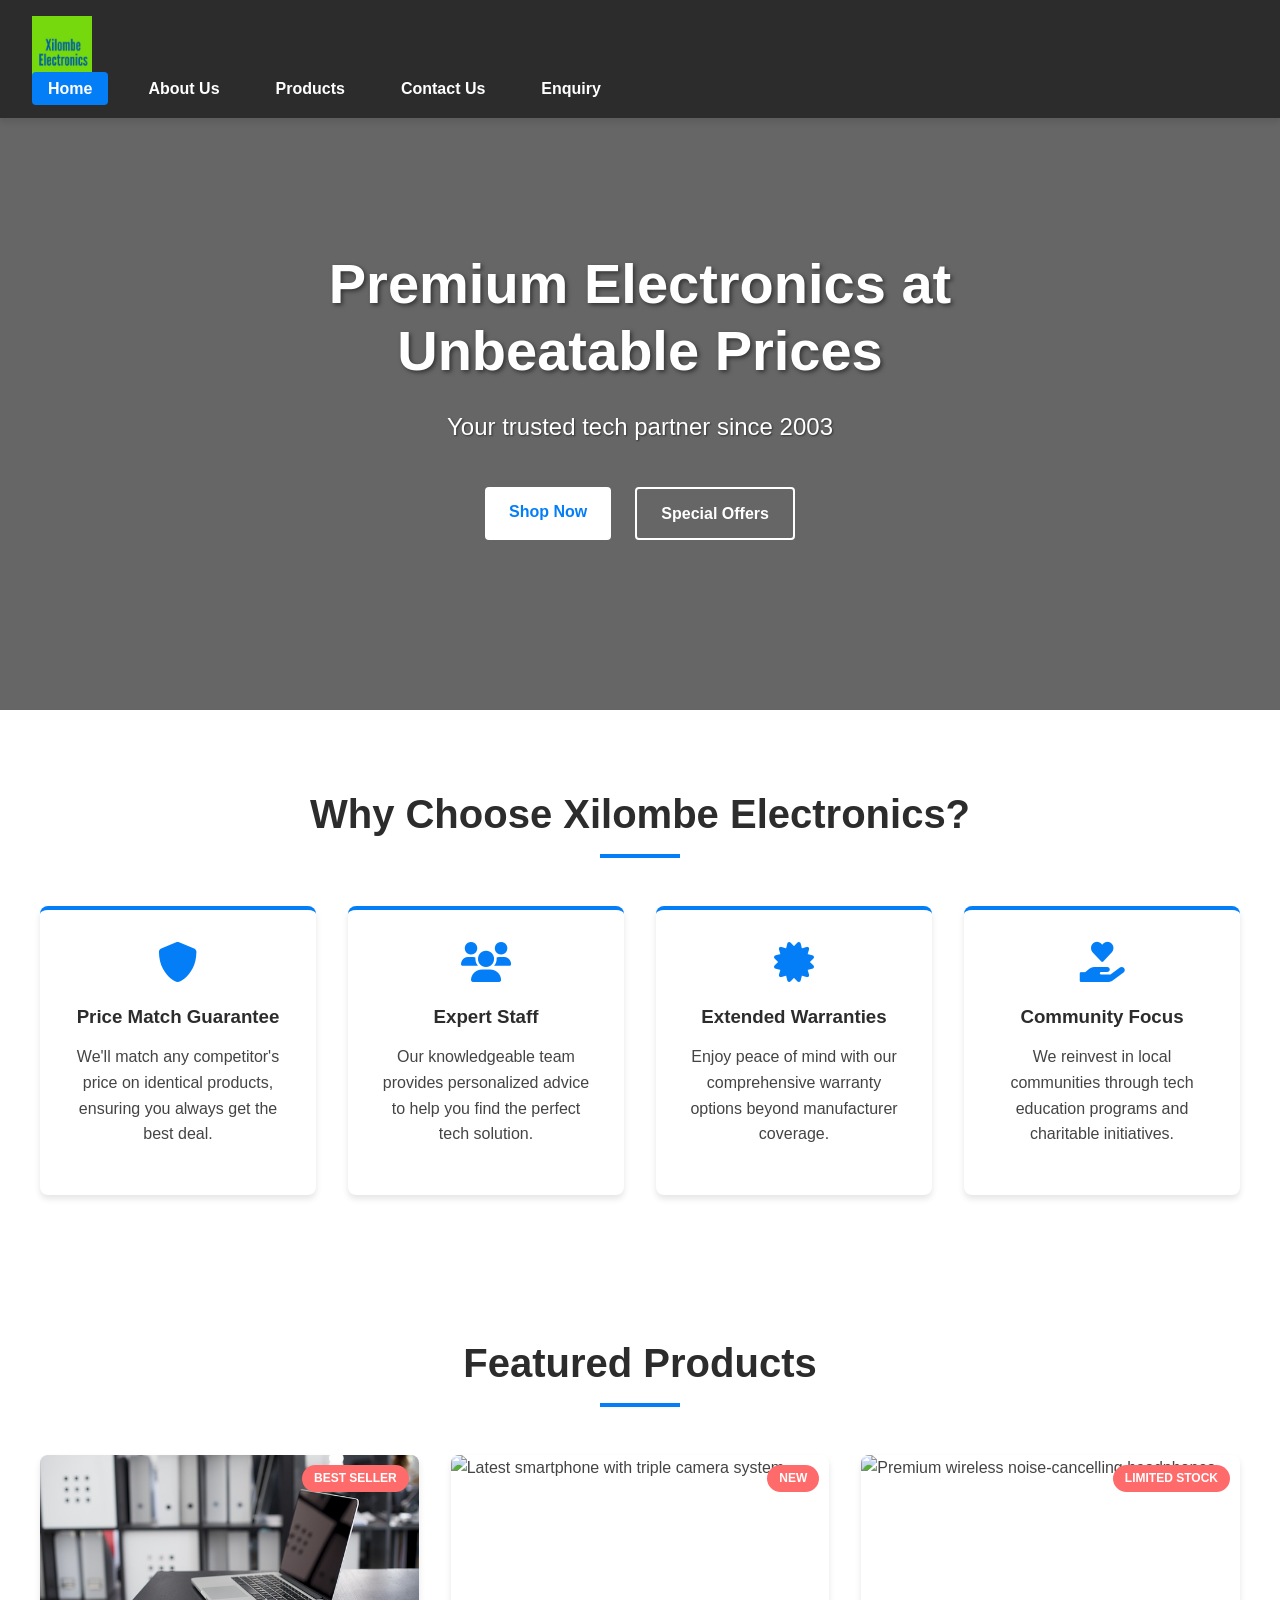
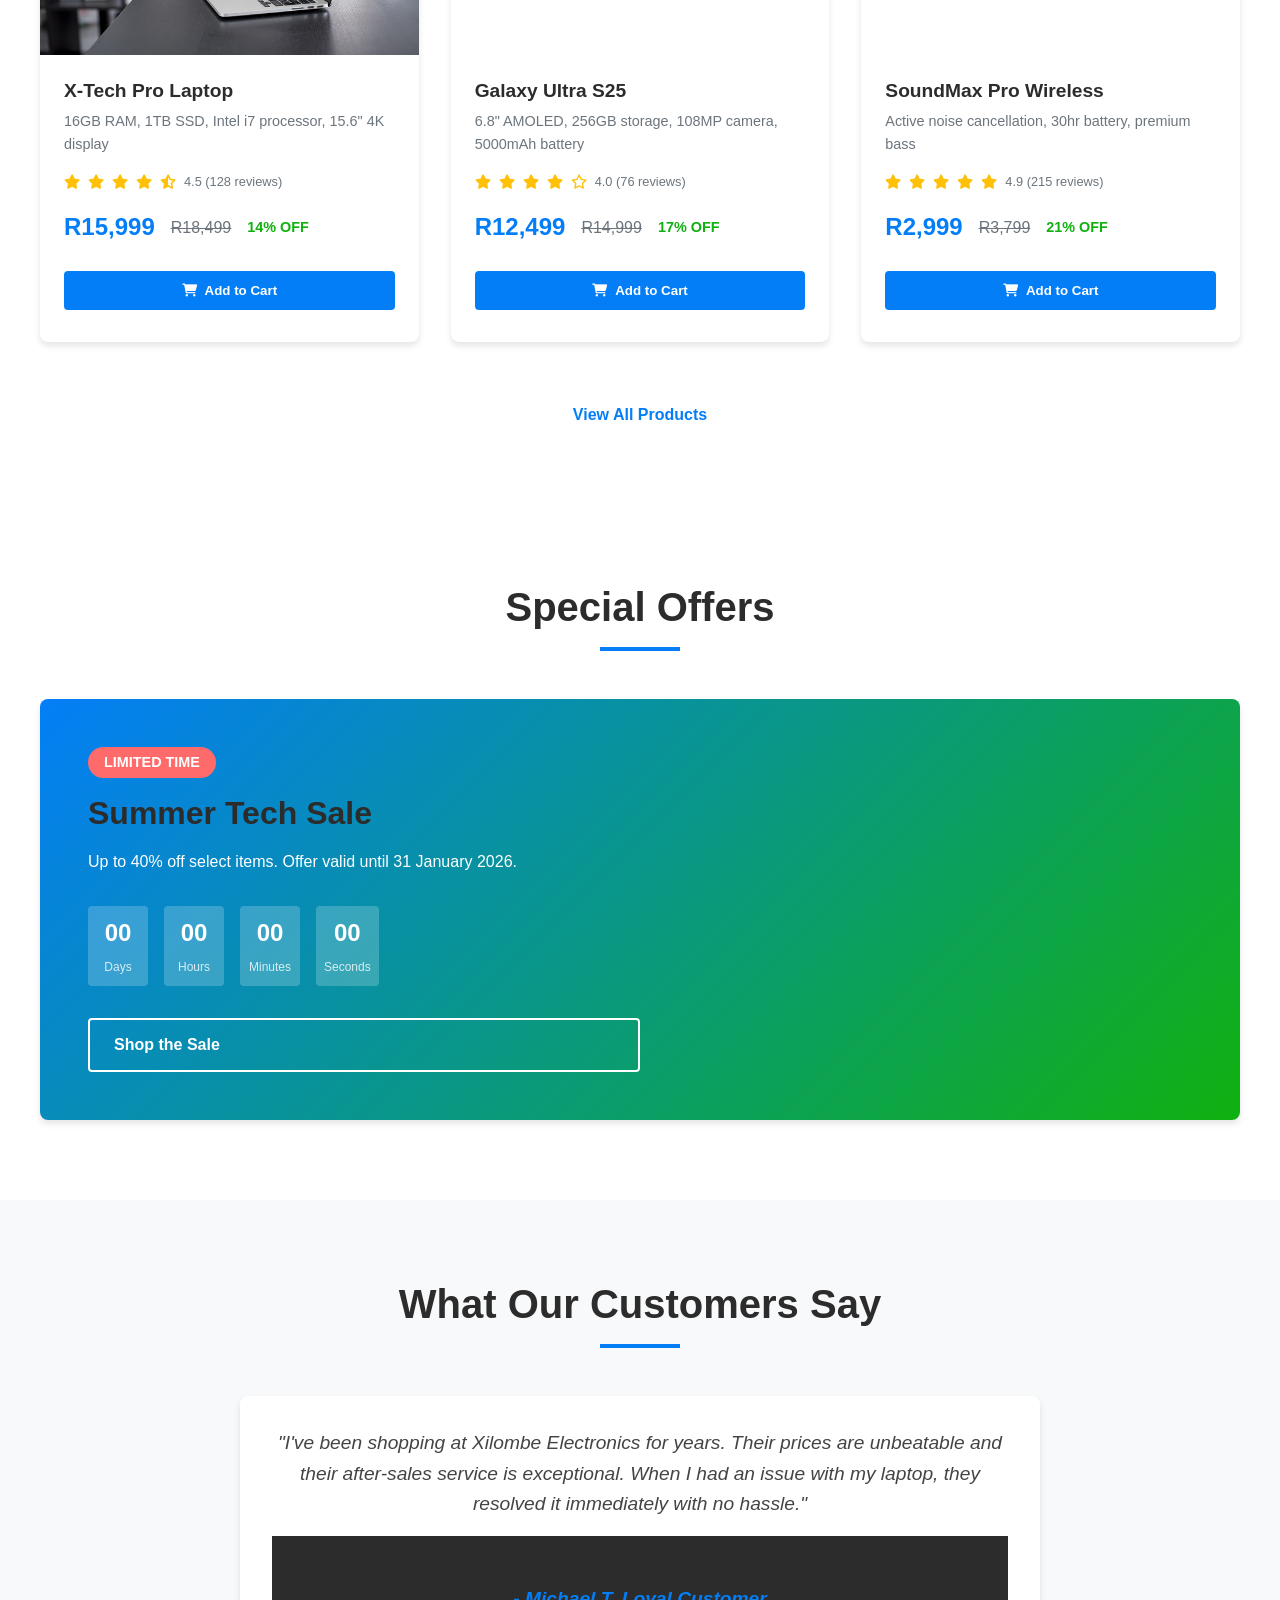
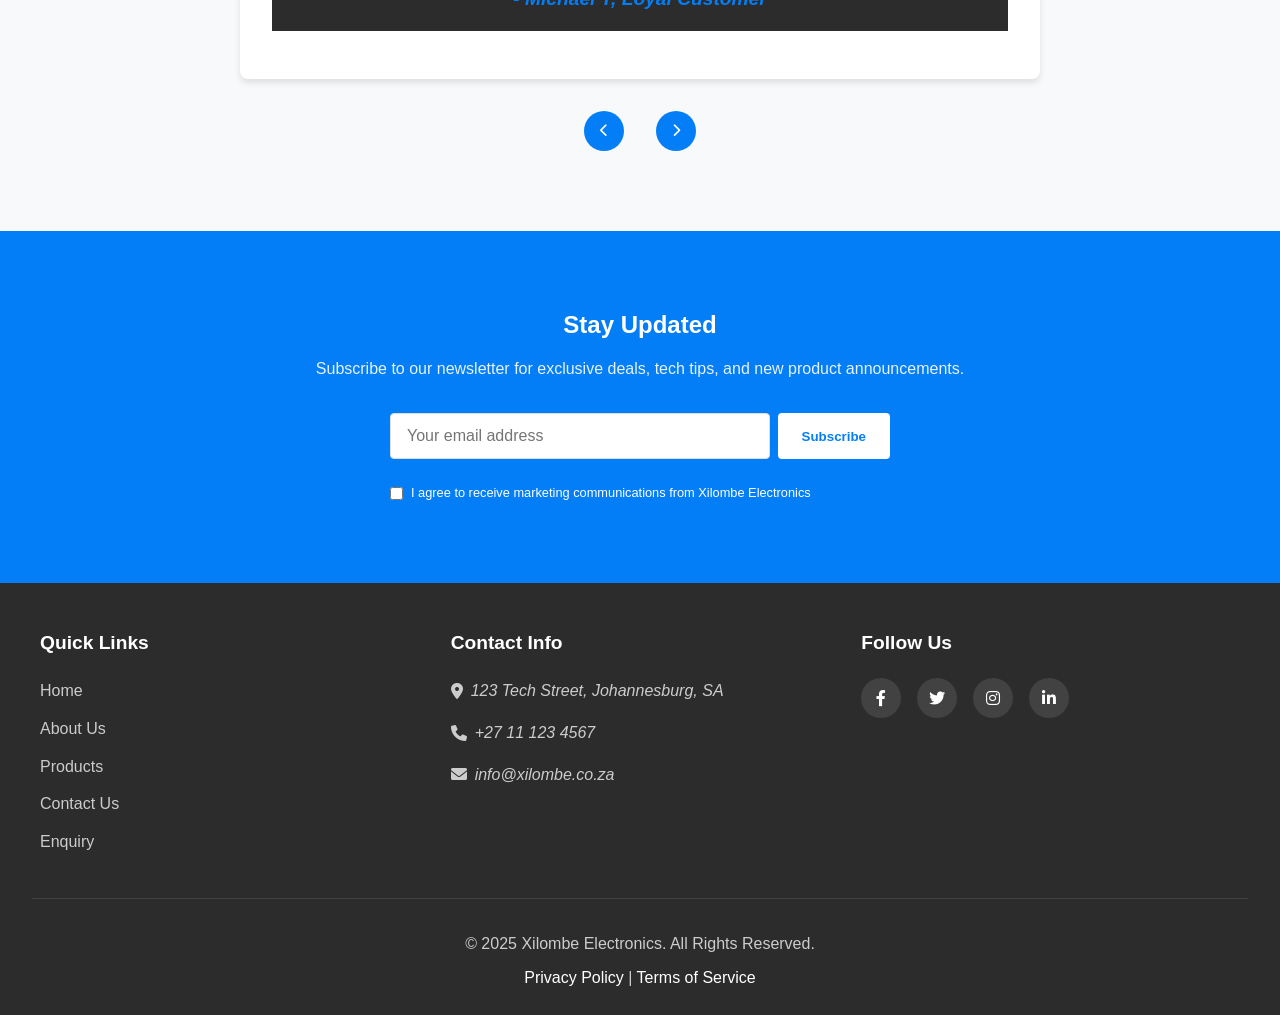
==== commit 8750c4b5: "changes" ====
--- a/index.html
+++ b/index.html
@@ -15,12 +15,12 @@
     
     <header id="mainHeader">
         <div class="logo-container">
-            <img src="images/Logo.jpg" alt="Xilombe Electronics Logo - Your Trusted Tech Partner" width="200" height="60">
+         <img src="images/Logo.jpg" alt="Xilombe Electronics Logo - Your Trusted Tech Partner" width="200" height="60">
         </div>
         <nav aria-label="Main navigation">
             <button class="mobile-menu-toggle" aria-expanded="false" aria-controls="primaryNav">
-                <span class="hamburger"></span>
-                <span class="sr-only">Menu</span>
+            <span class="hamburger"></span>
+            <span class="sr-only">Menu</span>
             </button>
             <ul id="primaryNav">
                 <li><a href="index.html" aria-current="page">Home</a></li>
@@ -33,40 +33,43 @@
     </header>
 
     <main id="mainContent">
+
         <section class="hero-section" aria-labelledby="heroHeading">
             <div class="hero-content">
                 <h1 id="heroHeading">Premium Electronics at Unbeatable Prices</h1>
                 <p class="hero-subtitle">Your trusted tech partner since 2003</p>
                 <div class="hero-buttons">
-                    <a href="#featuredProducts" class="cta-button primary">Shop Now</a>
-                    <a href="#specialOffers" class="cta-button secondary">Special Offers</a>
-                </div>
-            </div>
+                 <a href="#featuredProducts" class="cta-button primary">Shop Now</a>
+                 <a href="#specialOffers" class="cta-button secondary">Special Offers</a>
+                </div>
+        </div>
         </section>
 
         <section class="features-section" aria-labelledby="featuresHeading">
+
             <h2 id="featuresHeading" class="section-heading">Why Choose Xilombe Electronics?</h2>
             <div class="features-grid">
                 <div class="feature-card" tabindex="0">
-                    <i class="fas fa-shield-alt feature-icon"></i>
-                    <h3>Price Match Guarantee</h3>
+                 <i class="fas fa-shield-alt feature-icon"></i>
+                 <h3>Price Match Guarantee</h3>
                     <p>We'll match any competitor's price on identical products, ensuring you always get the best deal.</p>
                 </div>
                 <div class="feature-card" tabindex="0">
                     <i class="fas fa-users feature-icon"></i>
                     <h3>Expert Staff</h3>
-                    <p>Our knowledgeable team provides personalized advice to help you find the perfect tech solution.</p>
-                </div>
-                <div class="feature-card" tabindex="0">
-                    <i class="fas fa-certificate feature-icon"></i>
+                 <p>Our knowledgeable team provides personalized advice to help you find the perfect tech solution.</p>
+                </div>
+                <div class="feature-card" tabindex="0">
+                <i class="fas fa-certificate feature-icon"></i>
                     <h3>Extended Warranties</h3>
-                    <p>Enjoy peace of mind with our comprehensive warranty options beyond manufacturer coverage.</p>
+                 <p>Enjoy peace of mind with our comprehensive warranty options beyond manufacturer coverage.</p>
                 </div>
                 <div class="feature-card" tabindex="0">
                     <i class="fas fa-hand-holding-heart feature-icon"></i>
                     <h3>Community Focus</h3>
+
                     <p>We reinvest in local communities through tech education programs and charitable initiatives.</p>
-                </div>
+             </div>
             </div>
         </section>
 
@@ -74,9 +77,9 @@
             <h2 id="productsHeading" class="section-heading">Featured Products</h2>
             <div class="products-grid">
                 <article class="product-card" tabindex="0">
-                    <div class="product-image">
-                        <img src="images/laptop-1846277_640.jpg" alt="Premium Laptop with high-resolution display" loading="lazy">
-                        <span class="product-badge">BEST SELLER</span>
+                 <div class="product-image">
+                    <img src="images/laptop-1846277_640.jpg" alt="Premium Laptop with high-resolution display" loading="lazy">
+                    <span class="product-badge">BEST SELLER</span>
                     </div>
                     <div class="product-info">
                         <h3>X-Tech Pro Laptop</h3>
@@ -87,26 +90,28 @@
                             <i class="fas fa-star"></i>
                             <i class="fas fa-star"></i>
                             <i class="fas fa-star-half-alt"></i>
-                            <span class="rating-text">4.5 (128 reviews)</span>
+                         <span class="rating-text">4.5 (128 reviews)</span>
                         </div>
                         <div class="product-price">
                             <span class="current-price">R15,999</span>
                             <span class="original-price">R18,499</span>
                             <span class="discount">14% OFF</span>
                         </div>
+
                         <button class="add-to-cart" aria-label="Add X-Tech Pro Laptop to cart">
-                            <i class="fas fa-shopping-cart"></i> Add to Cart
+                        <i class="fas fa-shopping-cart"></i> Add to Cart
                         </button>
                     </div>
                 </article>
                 
                 <article class="product-card" tabindex="0">
                     <div class="product-image">
-                        <img src="images/smartphone.jpg" alt="Latest smartphone with triple camera system" loading="lazy">
-                        <span class="product-badge">NEW</span>
+                    <img src="images/smartphone.jpg" alt="Latest smartphone with triple camera system" loading="lazy">
+                    <span class="product-badge">NEW</span>
                     </div>
                     <div class="product-info">
                         <h3>Galaxy Ultra S25</h3>
+
                         <p class="product-description">6.8" AMOLED, 256GB storage, 108MP camera, 5000mAh battery</p>
                         <div class="product-rating">
                             <i class="fas fa-star"></i>
@@ -114,7 +119,9 @@
                             <i class="fas fa-star"></i>
                             <i class="fas fa-star"></i>
                             <i class="far fa-star"></i>
-                            <span class="rating-text">4.0 (76 reviews)</span>
+                            <span class="rating-text">4.0 (76 reviews)
+
+                            </span>
                         </div>
                         <div class="product-price">
                             <span class="current-price">R12,499</span>
@@ -135,6 +142,7 @@
                     <div class="product-info">
                         <h3>SoundMax Pro Wireless</h3>
                         <p class="product-description">Active noise cancellation, 30hr battery, premium bass</p>
+
                         <div class="product-rating">
                             <i class="fas fa-star"></i>
                             <i class="fas fa-star"></i>
@@ -149,14 +157,14 @@
                             <span class="discount">21% OFF</span>
                         </div>
                         <button class="add-to-cart" aria-label="Add SoundMax Pro Wireless to cart">
-                            <i class="fas fa-shopping-cart"></i> Add to Cart
+                        <i class="fas fa-shopping-cart"></i> Add to Cart
                         </button>
                     </div>
                 </article>
             </div>
             
             <div class="section-cta">
-                <a href="products.html" class="cta-button primary">View All Products</a>
+            <a href="products.html" class="cta-button primary">View All Products</a>
             </div>
         </section>
 
@@ -169,26 +177,27 @@
                     <p>Up to 40% off select items. Offer valid until 31 January 2026.</p>
                     <div class="countdown-timer">
                         <div class="countdown-item">
-                            <span class="countdown-number" id="days">00</span>
-                            <span class="countdown-label">Days</span>
-                        </div>
-                        <div class="countdown-item">
-                            <span class="countdown-number" id="hours">00</span>
+                        <span class="countdown-number" id="days">00</span>
+                        <span class="countdown-label">Days</span>
+                        </div>
+                        <div class="countdown-item">
+                        <span class="countdown-number" id="hours">00</span>
                             <span class="countdown-label">Hours</span>
                         </div>
+
                         <div class="countdown-item">
                             <span class="countdown-number" id="minutes">00</span>
                             <span class="countdown-label">Minutes</span>
                         </div>
                         <div class="countdown-item">
-                            <span class="countdown-number" id="seconds">00</span>
+                        <span class="countdown-number" id="seconds">00</span>
                             <span class="countdown-label">Seconds</span>
                         </div>
                     </div>
                     <a href="products.html" class="cta-button secondary">Shop the Sale</a>
                 </div>
                 <div class="offer-image">
-                    <img src="images/sale-banner.jpg" alt="Summer Tech Sale - Up to 40% off" loading="lazy">
+                  
                 </div>
             </div>
         </section>
@@ -198,22 +207,26 @@
             <div class="testimonial-slider">
                 <div class="testimonial active">
                     <blockquote>
-                        <p>"I've been shopping at Xilombe Electronics for years. Their prices are unbeatable and their after-sales service is exceptional. When I had an issue with my laptop, they resolved it immediately with no hassle."</p>
+                        <p>"I've been shopping at Xilombe Electronics for years. Their prices are unbeatable and their after-sales service is exceptional.
+                             When I had an issue with my laptop, they resolved it immediately with no hassle."</p>
                         <footer>- Michael T, Loyal Customer</footer>
                     </blockquote>
                 </div>
                 <div class="testimonial">
                     <blockquote>
-                        <p>"The staff at Xilombe are incredibly knowledgeable. They helped me find the perfect computer for my graphic design work within my budget. I couldn't be happier with my purchase!"</p>
+                        <p>"The staff at Xilombe are incredibly knowledgeable. They helped me find the perfect computer for my graphic design work within my budget.
+                             I couldn't be happier with my purchase!"</p>
                         <footer>- Sarah K, Graphic Designer</footer>
                     </blockquote>
                 </div>
                 <div class="testimonial">
                     <blockquote>
-                        <p>"Best electronics store in Johannesburg! They price-matched an online deal and saved me R2000 on my new TV. Will definitely be coming back for all my tech needs."</p>
+                        <p>"Best electronics store in Johannesburg! They price-matched an online deal and saved me R2000 on my new TV. 
+                            Will definitely be coming back for all my tech needs."</p>
                         <footer>- John D, Satisfied Customer</footer>
                     </blockquote>
                 </div>
+
                 <div class="slider-controls">
                     <button class="slider-prev" aria-label="Previous testimonial"><i class="fas fa-chevron-left"></i></button>
                     <div class="slider-dots"></div>
@@ -228,14 +241,14 @@
                 <p>Subscribe to our newsletter for exclusive deals, tech tips, and new product announcements.</p>
                 <form class="newsletter-form" aria-label="Newsletter subscription form">
                     <div class="form-group">
-                        <label for="email" class="sr-only">Email Address</label>
-                        <input type="email" id="email" name="email" placeholder="Your email address" required>
-                        <button type="submit" class="cta-button primary">Subscribe</button>
+                    <label for="email" class="sr-only">Email Address</label>
+                    <input type="email" id="email" name="email" placeholder="Your email address" required>
+                    <button type="submit" class="cta-button primary">Subscribe</button>
                     </div>
                     <div class="form-agreement">
                         <input type="checkbox" id="agree" name="agree" required>
                         <label for="agree">I agree to receive marketing communications from Xilombe Electronics</label>
-                    </div>
+                </div>
                 </form>
             </div>
         </section>
@@ -256,7 +269,7 @@
             <div class="footer-section">
                 <h3>Contact Info</h3>
                 <address>
-                    <p><i class="fas fa-map-marker-alt"></i> 123 Tech Street, Johannesburg, SA</p>
+                <p><i class="fas fa-map-marker-alt"></i> 123 Tech Street, Johannesburg, SA</p>
                     <p><i class="fas fa-phone"></i> +27 11 123 4567</p>
                     <p><i class="fas fa-envelope"></i> info@xilombe.co.za</p>
                 </address>
@@ -270,6 +283,7 @@
                     <a href="#" aria-label="LinkedIn"><i class="fab fa-linkedin-in"></i></a>
                 </div>
             </div>
+
         </div>
         <div class="footer-bottom">
             <p>&copy; 2025 Xilombe Electronics. All Rights Reserved.</p>
@@ -278,6 +292,7 @@
     </footer>
   
    
-    <script src="javascript/script.js" defer></script>
+    <script src="javascrip
+    t/script.js" defer></script>
 </body>
 </html>
--- a/css/themes.css
+++ b/css/themes.css
@@ -1,3 +1,680 @@
+/* ===== Base Styles ===== */
+:root {
+    --primary-color: #047ef7; --secondary-color: #10b110; --dark-color: #2c2c2c;
+    --light-color: #f8f9fa;  --accent-color: #ff6b6b; --text-color: #444; --text-light: #6c757d;
+ --white: #ffffff; --shadow: 0 4px 6px rgba(0, 0, 0, 0.1); --transition: all 0.3s ease;}
+
+/* ===== Reset & Base Styles ===== */
+* { box-sizing: border-box;  margin: 0; padding: 0;}
+
+html { scroll-behavior: smooth;}
+   
+body { font-family: 'Segoe UI', Tahoma, Geneva, Verdana, sans-serif; line-height: 1.6; color: var(--text-color);
+    background-color: var(--white);
+    overflow-x: hidden;}
+
+
+h1, h2, h3, h4, h5, h6 { color: var(--dark-color); margin-bottom: 1rem;line-height: 1.2;}
+   
+p { margin-bottom: 1rem;}
+
+a { text-decoration: none; color: inherit;}
+   
+img { max-width: 100%; height: auto; display: block;}
+   
+ul {  list-style: none;}
+  
+button { cursor: pointer; border: none;background: none;font-family: inherit;}
+
+.sr-only { position: absolute; width: 1px; height: 1px; padding: 0;margin: -1px;overflow: hidden; clip: rect(0, 0, 0, 0);
+    white-space: nowrap; border: 0;}
+   
+/* ===== Header Styles ===== */
+header { background-color: var(--dark-color);padding: 1rem 2rem; position: fixed; width: 100%; top: 0; z-index: 1000;
+    box-shadow: var(--shadow);
+    transition: var(--transition);}
+
+.logo-container img { height: 60px;width: auto;}
+   
+nav ul {
+    display: flex; gap: 1.5rem;}
+   
+nav a {
+    color: var(--white); font-weight: 600; padding: 0.5rem 1rem;border-radius: 4px;transition: var(--transition);position: relative;}
+   
+
+nav a:hover,
+nav a:focus {color: var(--white); background-color: var(--primary-color);}
+    
+nav a[aria-current="page"] { background-color: var(--primary-color); color: var(--white);}
+
+/* Mobile menu toggle */
+.mobile-menu-toggle {
+    display: none;  background: none; border: none;color: var(--white);font-size: 1.5rem;padding: 0.5rem;
+}
+
+.hamburger {
+    display: block;    width: 25px;height: 3px; background-color: var(--white); position: relative;
+   
+    transition: var(--transition);
+}
+
+.hamburger::before,
+.hamburger::after {
+    content: ''; position: absolute; width: 100%;height: 100%;
+ 
+    background-color: inherit; left: 0; transition: var(--transition);
+}
+
+.hamburger::before {
+    top: -8px;
+}
+
+.hamburger::after {
+    top: 8px;
+}
+
+/* ===== Hero Section ===== */
+.hero-section {
+    background: linear-gradient(rgba(0, 0, 0, 0.6), rgba(0, 0, 0, 0.6)), url('../images/about-hero.jpg') center/cover no-repeat;
+    height: 60vh;  min-height: 400px;display: flex;  align-items: center;justify-content: center;
+
+    text-align: center; color: var(--white); margin-top: 80px;
+}
+
+.hero-content {
+    max-width: 800px;
+    padding: 2rem;
+}
+
+.hero-content h1 {
+    font-size: 3rem;
+    margin-bottom: 1rem;
+    color: var(--white);
+    text-shadow: 2px 2px 4px rgba(0, 0, 0, 0.5);
+}
+
+.hero-subtitle {
+    font-size: 1.5rem; margin-bottom: 2rem;
+    color: var(--white);
+    text-shadow: 1px 1px 2px rgba(0, 0, 0, 0.5);}
+   
+/* ===== Mission Section ===== */
+.mission-section {
+    padding: 4rem 2rem;
+    text-align: center;}
+
+
+.mission-section h2 {
+    font-size: 2.5rem;  margin-bottom: 3rem;  position: relative;
+}
+
+.mission-section h2::after {
+    content: '';  display: block;  width: 80px;
+    height: 4px;
+    background-color: var(--primary-color);
+    margin: 1rem auto;
+}
+
+.mission-cards {
+    display: flex; justify-content: center;
+    gap: 2rem; flex-wrap: wrap;
+    max-width: 1200px;margin: 0 auto; } 
+
+
+.mission-card {
+    flex: 1;
+    min-width: 300px;
+    max-width: 500px;
+    background-color: var(--white);
+    padding: 2rem;
+    border-radius: 8px;
+    box-shadow: var(--shadow);
+    transition: var(--transition);
+    border-top: 4px solid var(--primary-color);
+}
+
+.mission-card:hover {
+    transform: translateY(-5px);
+    box-shadow: 0 10px 20px rgba(0, 0, 0, 0.1);
+}
+
+.mission-card h3 {
+    margin-bottom: 1.5rem;
+    color: var(--primary-color);
+}
+
+.mission-icon, .vision-icon {
+    font-size: 2.5rem;
+    margin-bottom: 1rem;
+    color: var(--primary-color);
+}
+
+.vision-icon {
+    color: var(--secondary-color);
+}
+
+/* ===== Testimonials Section ===== */
+.testimonials-section {
+    padding: 4rem 2rem;
+    background-color: #f8f9fa;
+}
+
+.testimonials-section h2 {
+    text-align: center;
+    font-size: 2.5rem;
+    margin-bottom: 3rem;
+}
+
+.testimonial-slider {
+    max-width: 800px;
+    margin: 0 auto;
+    position: relative;
+}
+
+.testimonial {
+    display: none;
+    padding: 2rem;
+    background-color: var(--white);
+    border-radius: 8px;
+    box-shadow: var(--shadow);
+    text-align: center;
+}
+
+.testimonial.active {
+    display: block;
+    animation: fadeIn 0.5s ease;
+}
+
+@keyframes fadeIn {
+    from { opacity: 0; }
+    to { opacity: 1; }
+}
+
+.testimonial blockquote {
+    font-style: italic;
+    font-size: 1.2rem;
+    margin-bottom: 1rem;
+    color: var(--text-color);
+}
+
+.testimonial footer {
+    font-weight: bold;
+    color: var(--primary-color);
+}
+
+.slider-controls {
+    display: flex;
+    justify-content: center;
+    align-items: center;
+    gap: 1rem;
+    margin-top: 2rem;
+}
+
+.slider-prev, .slider-next {
+    background-color: var(--primary-color);
+    color: var(--white);
+    width: 40px;
+    height: 40px;
+    border-radius: 50%;
+    display: flex;
+    align-items: center;
+    justify-content: center;
+    transition: var(--transition);
+}
+
+.slider-prev:hover, .slider-next:hover {
+    background-color: var(--dark-color);
+}
+
+.slider-dots {
+    display: flex;
+    gap: 0.5rem;
+}
+
+.slider-dot {
+    width: 12px;
+    height: 12px;
+    border-radius: 50%;
+    background-color: #ccc;
+    cursor: pointer;
+    transition: var(--transition);
+}
+
+.slider-dot.active {
+    background-color: var(--primary-color);
+}
+
+/* ===== Awards Section ===== */
+.awards-section {
+    padding: 4rem 2rem;
+    background-color: var(--white);
+}
+
+.awards-section h2 {
+    text-align: center;
+    font-size: 2.5rem;
+    margin-bottom: 3rem;
+}
+
+.awards-timeline {
+    max-width: 900px;
+    margin: 0 auto;
+    position: relative;
+    padding-left: 50px;
+}
+
+.awards-timeline::before {
+    content: '';
+    position: absolute;
+    left: 20px;
+    top: 0;
+    bottom: 0;
+    width: 4px;
+    background-color: var(--primary-color);
+}
+
+.timeline-item {
+    position: relative;
+    margin-bottom: 3rem;
+}
+
+.timeline-year {
+    position: absolute;
+    left: -50px;
+    top: 0;
+    width: 40px;
+    height: 40px;
+    border-radius: 50%;
+    background-color: var(--primary-color);
+    color: var(--white);
+    display: flex;
+    align-items: center;
+    justify-content: center;
+    font-weight: bold;
+    box-shadow: var(--shadow);
+}
+
+.timeline-content {
+    background-color: #f8f9fa;
+    padding: 1.5rem;
+    border-radius: 8px;
+    box-shadow: var(--shadow);
+    margin-left: 30px;
+}
+
+.timeline-content h3 {
+    color: var(--primary-color);
+    margin-bottom: 0.5rem;
+}
+
+/* ===== Team Section ===== */
+.team-section {
+    padding: 4rem 2rem;
+    background-color: #f8f9fa;
+}
+
+.team-section h2 {
+    text-align: center;
+    font-size: 2.5rem;
+    margin-bottom: 3rem;
+}
+
+.team-tabs {
+    max-width: 1200px;
+    margin: 0 auto;
+}
+
+.tab-buttons {
+    display: flex;
+    justify-content: center;
+    gap: 1rem;
+    margin-bottom: 2rem;
+    flex-wrap: wrap;
+}
+
+.tab-button {
+    padding: 0.75rem 1.5rem;
+    background-color: var(--white);
+    border: 2px solid var(--primary-color);
+    color: var(--primary-color);
+    border-radius: 4px;
+    font-weight: 600;
+    transition: var(--transition);
+}
+
+.tab-button:hover {
+    background-color: var(--primary-color);
+    color: var(--white);
+}
+
+.tab-button.active {
+    background-color: var(--primary-color);
+    color: var(--white);
+}
+
+.tab-content {
+    display: none;
+}
+
+.tab-content.active {
+    display: block;
+    animation: fadeIn 0.5s ease;
+}
+
+.team-grid {
+    display: grid;
+    grid-template-columns: repeat(auto-fill, minmax(300px, 1fr));
+    gap: 2rem;
+}
+
+.team-member {
+    background-color: var(--white);
+    border-radius: 8px;
+    overflow: hidden;
+    box-shadow: var(--shadow);
+    transition: var(--transition);
+    text-align: center;
+}
+
+.team-member:hover {
+    transform: translateY(-5px);
+    box-shadow: 0 10px 20px rgba(0, 0, 0, 0.1);
+}
+
+.member-image {
+    height: 200px;
+    overflow: hidden;
+}
+
+.member-image img {
+    width: 100%;
+    height: 100%;
+    object-fit: cover;
+    transition: var(--transition);
+}
+
+.team-member:hover .member-image img {
+    transform: scale(1.05);
+}
+
+.member-info {
+    padding: 1.5rem;
+}
+
+.member-info h3 {
+    color: var(--dark-color);
+    margin-bottom: 0.5rem;
+}
+
+.position {
+    color: var(--text-light);
+    margin-bottom: 1rem;
+    font-size: 0.9rem;
+}
+
+.email-toggle {
+    background-color: var(--primary-color);
+    color: var(--white);
+    padding: 0.5rem 1rem;
+    border-radius: 4px;
+    font-size: 0.9rem;
+    transition: var(--transition);
+}
+
+.email-toggle:hover {
+    background-color: var(--dark-color);
+}
+
+.email-toggle[aria-expanded="true"] {
+    background-color: var(--secondary-color);
+}
+
+/* ===== CTA Section ===== */
+.cta-section {
+    padding: 4rem 2rem;
+    background-color: var(--primary-color);
+    color: var(--white);
+    text-align: center;
+}
+
+.cta-section h2 {
+    color: var(--white);
+    margin-bottom: 2rem;
+}
+
+.cta-buttons {
+    display: flex;
+    justify-content: center;
+    gap: 1.5rem;
+    flex-wrap: wrap;
+}
+
+.cta-button {
+    padding: 0.75rem 1.5rem;
+    border-radius: 4px;
+    font-weight: 600;
+    transition: var(--transition);
+}
+
+.cta-button.primary {
+    background-color: var(--white);
+    color: var(--primary-color);
+}
+
+.cta-button.primary:hover {
+    background-color: var(--dark-color);
+    color: var(--white);
+}
+
+.cta-button.secondary {
+    background-color: transparent;
+    color: var(--white);
+    border: 2px solid var(--white);
+}
+
+.cta-button.secondary:hover {
+    background-color: var(--white);
+    color: var(--primary-color);
+}
+
+/* ===== Footer Styles ===== */
+footer {
+    background-color: var(--dark-color);
+    color: var(--white);
+    padding: 3rem 2rem 1rem;
+}
+
+.footer-content {
+    max-width: 1200px;
+    margin: 0 auto;
+    display: grid;
+    grid-template-columns: repeat(auto-fit, minmax(250px, 1fr));
+    gap: 2rem;
+    margin-bottom: 2rem;
+}
+
+.footer-section h3 {
+    color: var(--white);
+    margin-bottom: 1.5rem;
+    font-size: 1.2rem;
+}
+
+.footer-section ul li {
+    margin-bottom: 0.75rem;
+}
+
+.footer-section a {
+    color: #ccc;
+    transition: var(--transition);
+}
+
+.footer-section a:hover {
+    color: var(--white);
+    padding-left: 5px;
+}
+
+address p {
+    display: flex;
+    align-items: center;
+    gap: 0.5rem;
+    margin-bottom: 1rem;
+    color: #ccc;
+}
+
+.social-links {
+    display: flex;
+    gap: 1rem;
+}
+
+.social-links a {
+    display: flex;
+    align-items: center;
+    justify-content: center;
+    width: 40px;
+    height: 40px;
+    border-radius: 50%;
+    background-color: rgba(255, 255, 255, 0.1);
+    color: var(--white);
+    transition: var(--transition);
+}
+
+.social-links a:hover {
+    background-color: var(--primary-color);
+    transform: translateY(-3px);
+}
+
+.footer-bottom {
+    text-align: center;
+    padding-top: 2rem;
+    border-top: 1px solid rgba(255, 255, 255, 0.1);
+    margin-top: 2rem;
+}
+
+.footer-bottom p {
+    color: #ccc;
+    margin-bottom: 0.5rem;
+}
+
+.footer-bottom a {
+    color: var(--white);
+    transition: var(--transition);
+}
+
+.footer-bottom a:hover {
+    color: var(--primary-color);
+}
+
+/* ===== Responsive Styles ===== */
+@media (max-width: 768px) {
+    .mobile-menu-toggle {
+        display: block;
+    }
+
+    nav ul {
+        position: fixed;
+        top: 80px;
+        left: -100%;
+        width: 100%;
+        height: calc(100vh - 80px);
+        background-color: var(--dark-color);
+        flex-direction: column;
+        align-items: center;
+        padding: 2rem 0;
+        transition: var(--transition);
+        z-index: 999;
+    }
+
+    nav ul[aria-expanded="true"] {
+        left: 0;
+    }
+
+    .hamburger.active {
+        transform: rotate(45deg);
+    }
+
+    .hamburger.active::before {
+        transform: rotate(90deg);
+        top: 0;
+    }
+
+    .hamburger.active::after {
+        opacity: 0;
+    }
+
+    .hero-content h1 {
+        font-size: 2.5rem;
+    }
+
+    .hero-subtitle {
+        font-size: 1.2rem;
+    }
+
+    .mission-cards {
+        flex-direction: column;
+        align-items: center;
+    }
+
+    .mission-card {
+        width: 100%;
+    }
+
+    .team-grid {
+        grid-template-columns: 1fr;
+    }
+}
+
+@media (max-width: 480px) {
+    .hero-content h1 {
+        font-size: 2rem;
+    }
+
+    .hero-subtitle {
+        font-size: 1rem;
+    }
+
+    .tab-buttons {
+        flex-direction: column;
+        align-items: center;
+    }
+
+    .tab-button {
+        width: 100%;
+    }
+
+    .cta-buttons {
+        flex-direction: column;
+        align-items: center;
+    }
+
+    .cta-button {
+        width: 100%;
+    }
+}
+
+/* ===== Accessibility Focus Styles ===== */
+a:focus,
+button:focus,
+input:focus,
+textarea:focus,
+select:focus {
+    outline: 3px solid var(--accent-color);
+    outline-offset: 2px;
+}
+
+.skip-link {
+    position: absolute;
+    left: -9999px;
+    top: 0;
+    background-color: var(--dark-color);
+    color: var(--white);
+    padding: 1rem;
+    z-index: 1001;
+}
+
+.skip-link:focus {
+    left: 0;
+}
 /* ===== Base Styles ===== */
 :root {
     --primary-color: #047ef7;
@@ -12,778 +689,6 @@
     --transition: all 0.3s ease;
 }
 
-/* ===== Reset & Base Styles ===== */
-* {
-    box-sizing: border-box;
-    margin: 0;
-    padding: 0;
-}
-
-html {
-    scroll-behavior: smooth;
-}
-
-body {
-    font-family: 'Segoe UI', Tahoma, Geneva, Verdana, sans-serif;
-    line-height: 1.6;
-    color: var(--text-color);
-    background-color: var(--white);
-    overflow-x: hidden;
-}
-
-h1, h2, h3, h4, h5, h6 {
-    color: var(--dark-color);
-    margin-bottom: 1rem;
-    line-height: 1.2;
-}
-
-p {
-    margin-bottom: 1rem;
-}
-
-a {
-    text-decoration: none;
-    color: inherit;
-}
-
-img {
-    max-width: 100%;
-    height: auto;
-    display: block;
-}
-
-ul {
-    list-style: none;
-}
-
-button {
-    cursor: pointer;
-    border: none;
-    background: none;
-    font-family: inherit;
-}
-
-.sr-only {
-    position: absolute;
-    width: 1px;
-    height: 1px;
-    padding: 0;
-    margin: -1px;
-    overflow: hidden;
-    clip: rect(0, 0, 0, 0);
-    white-space: nowrap;
-    border: 0;
-}
-
-/* ===== Header Styles ===== */
-header {
-    background-color: var(--dark-color);
-    padding: 1rem 2rem;
-    position: fixed;
-    width: 100%;
-    top: 0;
-    z-index: 1000;
-    box-shadow: var(--shadow);
-    transition: var(--transition);
-}
-
-.logo-container img {
-    height: 60px;
-    width: auto;
-}
-
-nav ul {
-    display: flex;
-    gap: 1.5rem;
-}
-
-nav a {
-    color: var(--white);
-    font-weight: 600;
-    padding: 0.5rem 1rem;
-    border-radius: 4px;
-    transition: var(--transition);
-    position: relative;
-}
-
-nav a:hover,
-nav a:focus {
-    color: var(--white);
-    background-color: var(--primary-color);
-}
-
-nav a[aria-current="page"] {
-    background-color: var(--primary-color);
-    color: var(--white);
-}
-
-/* Mobile menu toggle */
-.mobile-menu-toggle {
-    display: none;
-    background: none;
-    border: none;
-    color: var(--white);
-    font-size: 1.5rem;
-    padding: 0.5rem;
-}
-
-.hamburger {
-    display: block;
-    width: 25px;
-    height: 3px;
-    background-color: var(--white);
-    position: relative;
-    transition: var(--transition);
-}
-
-.hamburger::before,
-.hamburger::after {
-    content: '';
-    position: absolute;
-    width: 100%;
-    height: 100%;
-    background-color: inherit;
-    left: 0;
-    transition: var(--transition);
-}
-
-.hamburger::before {
-    top: -8px;
-}
-
-.hamburger::after {
-    top: 8px;
-}
-
-/* ===== Hero Section ===== */
-.hero-section {
-    background: linear-gradient(rgba(0, 0, 0, 0.6), rgba(0, 0, 0, 0.6)), url('../images/about-hero.jpg') center/cover no-repeat;
-    height: 60vh;
-    min-height: 400px;
-    display: flex;
-    align-items: center;
-    justify-content: center;
-    text-align: center;
-    color: var(--white);
-    margin-top: 80px;
-}
-
-.hero-content {
-    max-width: 800px;
-    padding: 2rem;
-}
-
-.hero-content h1 {
-    font-size: 3rem;
-    margin-bottom: 1rem;
-    color: var(--white);
-    text-shadow: 2px 2px 4px rgba(0, 0, 0, 0.5);
-}
-
-.hero-subtitle {
-    font-size: 1.5rem;
-    margin-bottom: 2rem;
-    color: var(--white);
-    text-shadow: 1px 1px 2px rgba(0, 0, 0, 0.5);
-}
-
-/* ===== Mission Section ===== */
-.mission-section {
-    padding: 4rem 2rem;
-    text-align: center;
-}
-
-.mission-section h2 {
-    font-size: 2.5rem;
-    margin-bottom: 3rem;
-    position: relative;
-}
-
-.mission-section h2::after {
-    content: '';
-    display: block;
-    width: 80px;
-    height: 4px;
-    background-color: var(--primary-color);
-    margin: 1rem auto;
-}
-
-.mission-cards {
-    display: flex;
-    justify-content: center;
-    gap: 2rem;
-    flex-wrap: wrap;
-    max-width: 1200px;
-    margin: 0 auto;
-}
-
-.mission-card {
-    flex: 1;
-    min-width: 300px;
-    max-width: 500px;
-    background-color: var(--white);
-    padding: 2rem;
-    border-radius: 8px;
-    box-shadow: var(--shadow);
-    transition: var(--transition);
-    border-top: 4px solid var(--primary-color);
-}
-
-.mission-card:hover {
-    transform: translateY(-5px);
-    box-shadow: 0 10px 20px rgba(0, 0, 0, 0.1);
-}
-
-.mission-card h3 {
-    margin-bottom: 1.5rem;
-    color: var(--primary-color);
-}
-
-.mission-icon, .vision-icon {
-    font-size: 2.5rem;
-    margin-bottom: 1rem;
-    color: var(--primary-color);
-}
-
-.vision-icon {
-    color: var(--secondary-color);
-}
-
-/* ===== Testimonials Section ===== */
-.testimonials-section {
-    padding: 4rem 2rem;
-    background-color: #f8f9fa;
-}
-
-.testimonials-section h2 {
-    text-align: center;
-    font-size: 2.5rem;
-    margin-bottom: 3rem;
-}
-
-.testimonial-slider {
-    max-width: 800px;
-    margin: 0 auto;
-    position: relative;
-}
-
-.testimonial {
-    display: none;
-    padding: 2rem;
-    background-color: var(--white);
-    border-radius: 8px;
-    box-shadow: var(--shadow);
-    text-align: center;
-}
-
-.testimonial.active {
-    display: block;
-    animation: fadeIn 0.5s ease;
-}
-
-@keyframes fadeIn {
-    from { opacity: 0; }
-    to { opacity: 1; }
-}
-
-.testimonial blockquote {
-    font-style: italic;
-    font-size: 1.2rem;
-    margin-bottom: 1rem;
-    color: var(--text-color);
-}
-
-.testimonial footer {
-    font-weight: bold;
-    color: var(--primary-color);
-}
-
-.slider-controls {
-    display: flex;
-    justify-content: center;
-    align-items: center;
-    gap: 1rem;
-    margin-top: 2rem;
-}
-
-.slider-prev, .slider-next {
-    background-color: var(--primary-color);
-    color: var(--white);
-    width: 40px;
-    height: 40px;
-    border-radius: 50%;
-    display: flex;
-    align-items: center;
-    justify-content: center;
-    transition: var(--transition);
-}
-
-.slider-prev:hover, .slider-next:hover {
-    background-color: var(--dark-color);
-}
-
-.slider-dots {
-    display: flex;
-    gap: 0.5rem;
-}
-
-.slider-dot {
-    width: 12px;
-    height: 12px;
-    border-radius: 50%;
-    background-color: #ccc;
-    cursor: pointer;
-    transition: var(--transition);
-}
-
-.slider-dot.active {
-    background-color: var(--primary-color);
-}
-
-/* ===== Awards Section ===== */
-.awards-section {
-    padding: 4rem 2rem;
-    background-color: var(--white);
-}
-
-.awards-section h2 {
-    text-align: center;
-    font-size: 2.5rem;
-    margin-bottom: 3rem;
-}
-
-.awards-timeline {
-    max-width: 900px;
-    margin: 0 auto;
-    position: relative;
-    padding-left: 50px;
-}
-
-.awards-timeline::before {
-    content: '';
-    position: absolute;
-    left: 20px;
-    top: 0;
-    bottom: 0;
-    width: 4px;
-    background-color: var(--primary-color);
-}
-
-.timeline-item {
-    position: relative;
-    margin-bottom: 3rem;
-}
-
-.timeline-year {
-    position: absolute;
-    left: -50px;
-    top: 0;
-    width: 40px;
-    height: 40px;
-    border-radius: 50%;
-    background-color: var(--primary-color);
-    color: var(--white);
-    display: flex;
-    align-items: center;
-    justify-content: center;
-    font-weight: bold;
-    box-shadow: var(--shadow);
-}
-
-.timeline-content {
-    background-color: #f8f9fa;
-    padding: 1.5rem;
-    border-radius: 8px;
-    box-shadow: var(--shadow);
-    margin-left: 30px;
-}
-
-.timeline-content h3 {
-    color: var(--primary-color);
-    margin-bottom: 0.5rem;
-}
-
-/* ===== Team Section ===== */
-.team-section {
-    padding: 4rem 2rem;
-    background-color: #f8f9fa;
-}
-
-.team-section h2 {
-    text-align: center;
-    font-size: 2.5rem;
-    margin-bottom: 3rem;
-}
-
-.team-tabs {
-    max-width: 1200px;
-    margin: 0 auto;
-}
-
-.tab-buttons {
-    display: flex;
-    justify-content: center;
-    gap: 1rem;
-    margin-bottom: 2rem;
-    flex-wrap: wrap;
-}
-
-.tab-button {
-    padding: 0.75rem 1.5rem;
-    background-color: var(--white);
-    border: 2px solid var(--primary-color);
-    color: var(--primary-color);
-    border-radius: 4px;
-    font-weight: 600;
-    transition: var(--transition);
-}
-
-.tab-button:hover {
-    background-color: var(--primary-color);
-    color: var(--white);
-}
-
-.tab-button.active {
-    background-color: var(--primary-color);
-    color: var(--white);
-}
-
-.tab-content {
-    display: none;
-}
-
-.tab-content.active {
-    display: block;
-    animation: fadeIn 0.5s ease;
-}
-
-.team-grid {
-    display: grid;
-    grid-template-columns: repeat(auto-fill, minmax(300px, 1fr));
-    gap: 2rem;
-}
-
-.team-member {
-    background-color: var(--white);
-    border-radius: 8px;
-    overflow: hidden;
-    box-shadow: var(--shadow);
-    transition: var(--transition);
-    text-align: center;
-}
-
-.team-member:hover {
-    transform: translateY(-5px);
-    box-shadow: 0 10px 20px rgba(0, 0, 0, 0.1);
-}
-
-.member-image {
-    height: 200px;
-    overflow: hidden;
-}
-
-.member-image img {
-    width: 100%;
-    height: 100%;
-    object-fit: cover;
-    transition: var(--transition);
-}
-
-.team-member:hover .member-image img {
-    transform: scale(1.05);
-}
-
-.member-info {
-    padding: 1.5rem;
-}
-
-.member-info h3 {
-    color: var(--dark-color);
-    margin-bottom: 0.5rem;
-}
-
-.position {
-    color: var(--text-light);
-    margin-bottom: 1rem;
-    font-size: 0.9rem;
-}
-
-.email-toggle {
-    background-color: var(--primary-color);
-    color: var(--white);
-    padding: 0.5rem 1rem;
-    border-radius: 4px;
-    font-size: 0.9rem;
-    transition: var(--transition);
-}
-
-.email-toggle:hover {
-    background-color: var(--dark-color);
-}
-
-.email-toggle[aria-expanded="true"] {
-    background-color: var(--secondary-color);
-}
-
-/* ===== CTA Section ===== */
-.cta-section {
-    padding: 4rem 2rem;
-    background-color: var(--primary-color);
-    color: var(--white);
-    text-align: center;
-}
-
-.cta-section h2 {
-    color: var(--white);
-    margin-bottom: 2rem;
-}
-
-.cta-buttons {
-    display: flex;
-    justify-content: center;
-    gap: 1.5rem;
-    flex-wrap: wrap;
-}
-
-.cta-button {
-    padding: 0.75rem 1.5rem;
-    border-radius: 4px;
-    font-weight: 600;
-    transition: var(--transition);
-}
-
-.cta-button.primary {
-    background-color: var(--white);
-    color: var(--primary-color);
-}
-
-.cta-button.primary:hover {
-    background-color: var(--dark-color);
-    color: var(--white);
-}
-
-.cta-button.secondary {
-    background-color: transparent;
-    color: var(--white);
-    border: 2px solid var(--white);
-}
-
-.cta-button.secondary:hover {
-    background-color: var(--white);
-    color: var(--primary-color);
-}
-
-/* ===== Footer Styles ===== */
-footer {
-    background-color: var(--dark-color);
-    color: var(--white);
-    padding: 3rem 2rem 1rem;
-}
-
-.footer-content {
-    max-width: 1200px;
-    margin: 0 auto;
-    display: grid;
-    grid-template-columns: repeat(auto-fit, minmax(250px, 1fr));
-    gap: 2rem;
-    margin-bottom: 2rem;
-}
-
-.footer-section h3 {
-    color: var(--white);
-    margin-bottom: 1.5rem;
-    font-size: 1.2rem;
-}
-
-.footer-section ul li {
-    margin-bottom: 0.75rem;
-}
-
-.footer-section a {
-    color: #ccc;
-    transition: var(--transition);
-}
-
-.footer-section a:hover {
-    color: var(--white);
-    padding-left: 5px;
-}
-
-address p {
-    display: flex;
-    align-items: center;
-    gap: 0.5rem;
-    margin-bottom: 1rem;
-    color: #ccc;
-}
-
-.social-links {
-    display: flex;
-    gap: 1rem;
-}
-
-.social-links a {
-    display: flex;
-    align-items: center;
-    justify-content: center;
-    width: 40px;
-    height: 40px;
-    border-radius: 50%;
-    background-color: rgba(255, 255, 255, 0.1);
-    color: var(--white);
-    transition: var(--transition);
-}
-
-.social-links a:hover {
-    background-color: var(--primary-color);
-    transform: translateY(-3px);
-}
-
-.footer-bottom {
-    text-align: center;
-    padding-top: 2rem;
-    border-top: 1px solid rgba(255, 255, 255, 0.1);
-    margin-top: 2rem;
-}
-
-.footer-bottom p {
-    color: #ccc;
-    margin-bottom: 0.5rem;
-}
-
-.footer-bottom a {
-    color: var(--white);
-    transition: var(--transition);
-}
-
-.footer-bottom a:hover {
-    color: var(--primary-color);
-}
-
-/* ===== Responsive Styles ===== */
-@media (max-width: 768px) {
-    .mobile-menu-toggle {
-        display: block;
-    }
-
-    nav ul {
-        position: fixed;
-        top: 80px;
-        left: -100%;
-        width: 100%;
-        height: calc(100vh - 80px);
-        background-color: var(--dark-color);
-        flex-direction: column;
-        align-items: center;
-        padding: 2rem 0;
-        transition: var(--transition);
-        z-index: 999;
-    }
-
-    nav ul[aria-expanded="true"] {
-        left: 0;
-    }
-
-    .hamburger.active {
-        transform: rotate(45deg);
-    }
-
-    .hamburger.active::before {
-        transform: rotate(90deg);
-        top: 0;
-    }
-
-    .hamburger.active::after {
-        opacity: 0;
-    }
-
-    .hero-content h1 {
-        font-size: 2.5rem;
-    }
-
-    .hero-subtitle {
-        font-size: 1.2rem;
-    }
-
-    .mission-cards {
-        flex-direction: column;
-        align-items: center;
-    }
-
-    .mission-card {
-        width: 100%;
-    }
-
-    .team-grid {
-        grid-template-columns: 1fr;
-    }
-}
-
-@media (max-width: 480px) {
-    .hero-content h1 {
-        font-size: 2rem;
-    }
-
-    .hero-subtitle {
-        font-size: 1rem;
-    }
-
-    .tab-buttons {
-        flex-direction: column;
-        align-items: center;
-    }
-
-    .tab-button {
-        width: 100%;
-    }
-
-    .cta-buttons {
-        flex-direction: column;
-        align-items: center;
-    }
-
-    .cta-button {
-        width: 100%;
-    }
-}
-
-/* ===== Accessibility Focus Styles ===== */
-a:focus,
-button:focus,
-input:focus,
-textarea:focus,
-select:focus {
-    outline: 3px solid var(--accent-color);
-    outline-offset: 2px;
-}
-
-.skip-link {
-    position: absolute;
-    left: -9999px;
-    top: 0;
-    background-color: var(--dark-color);
-    color: var(--white);
-    padding: 1rem;
-    z-index: 1001;
-}
-
-.skip-link:focus {
-    left: 0;
-}
-/* ===== Base Styles ===== */
-:root {
-    --primary-color: #047ef7;
-    --secondary-color: #10b110;
-    --dark-color: #2c2c2c;
-    --light-color: #f8f9fa;
-    --accent-color: #ff6b6b;
-    --text-color: #444;
-    --text-light: #6c757d;
-    --white: #ffffff;
-    --shadow: 0 4px 6px rgba(0, 0, 0, 0.1);
-    --transition: all 0.3s ease;
-}
-
 /* ===== Hero Section ===== */
 .hero-section {
     background: linear-gradient(rgba(0, 0, 0, 0.6), url('../images/home-hero.jpg') center/cover no-repeat);
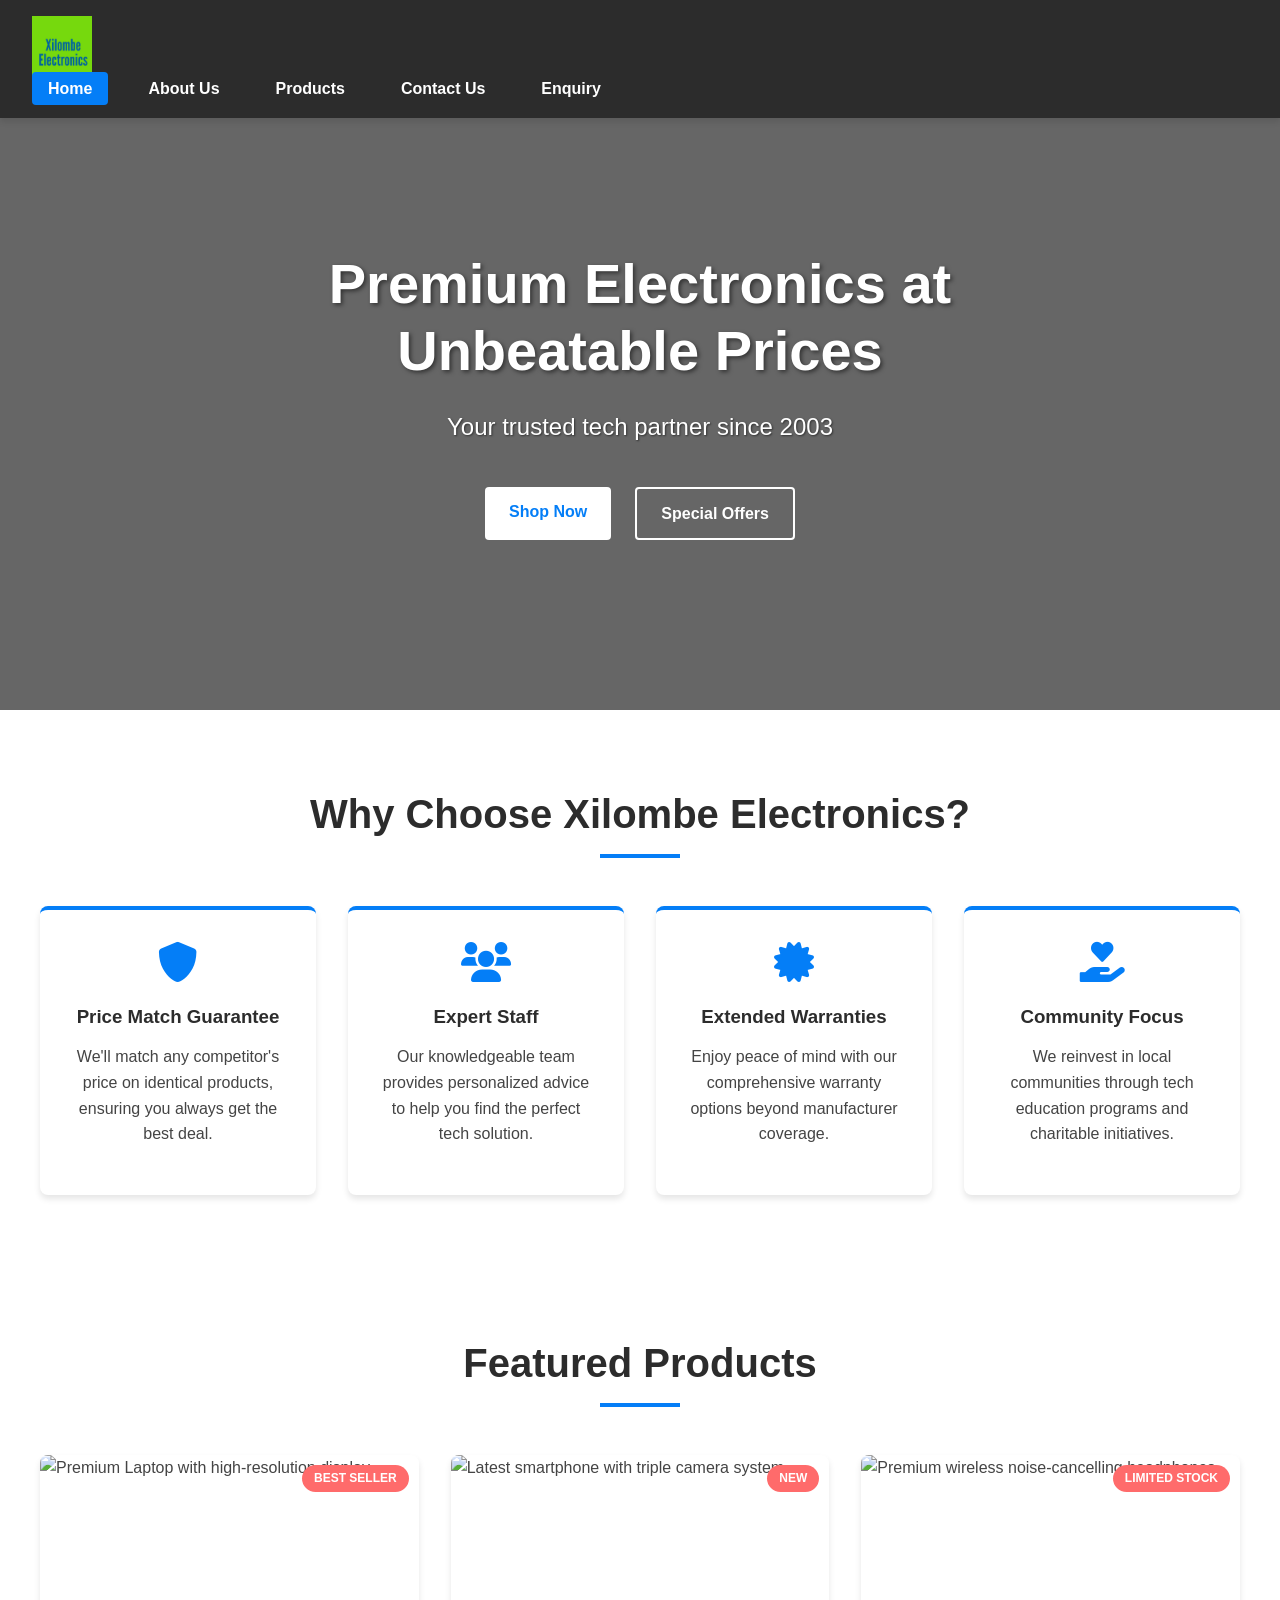
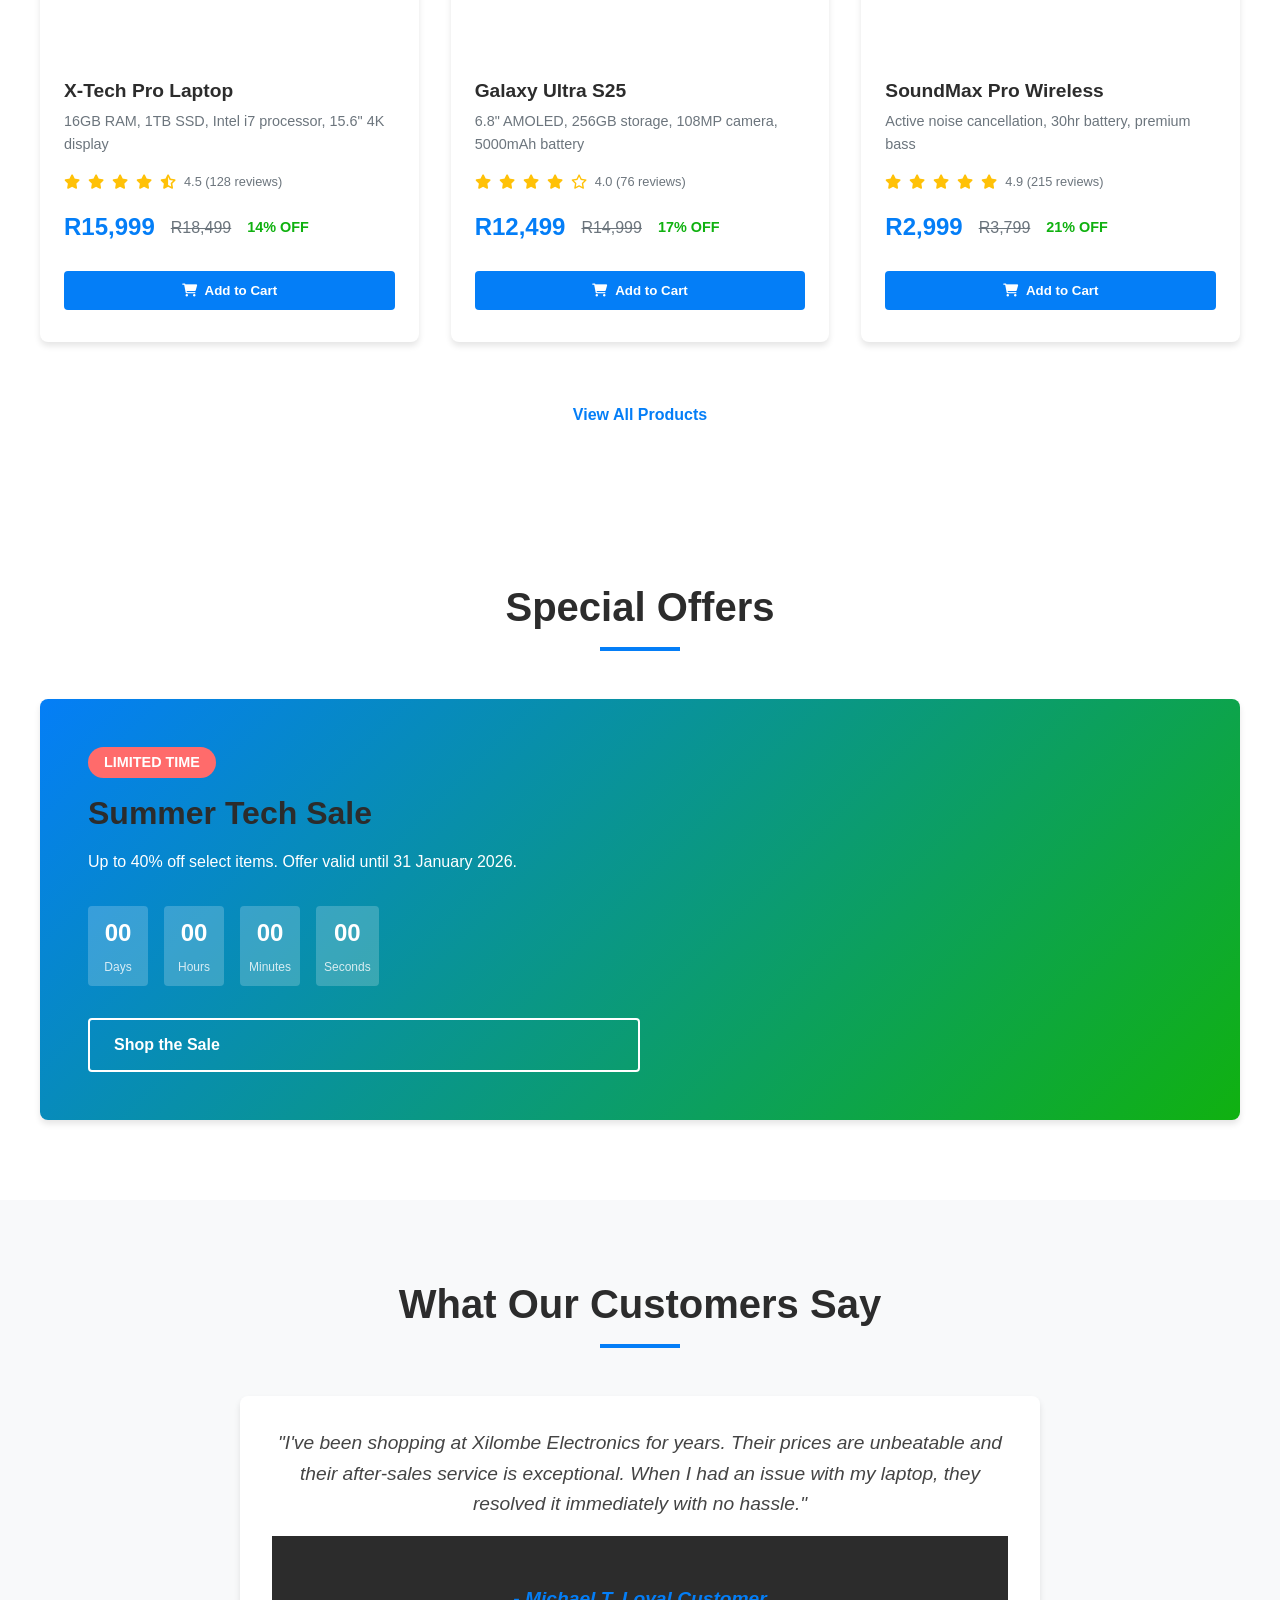
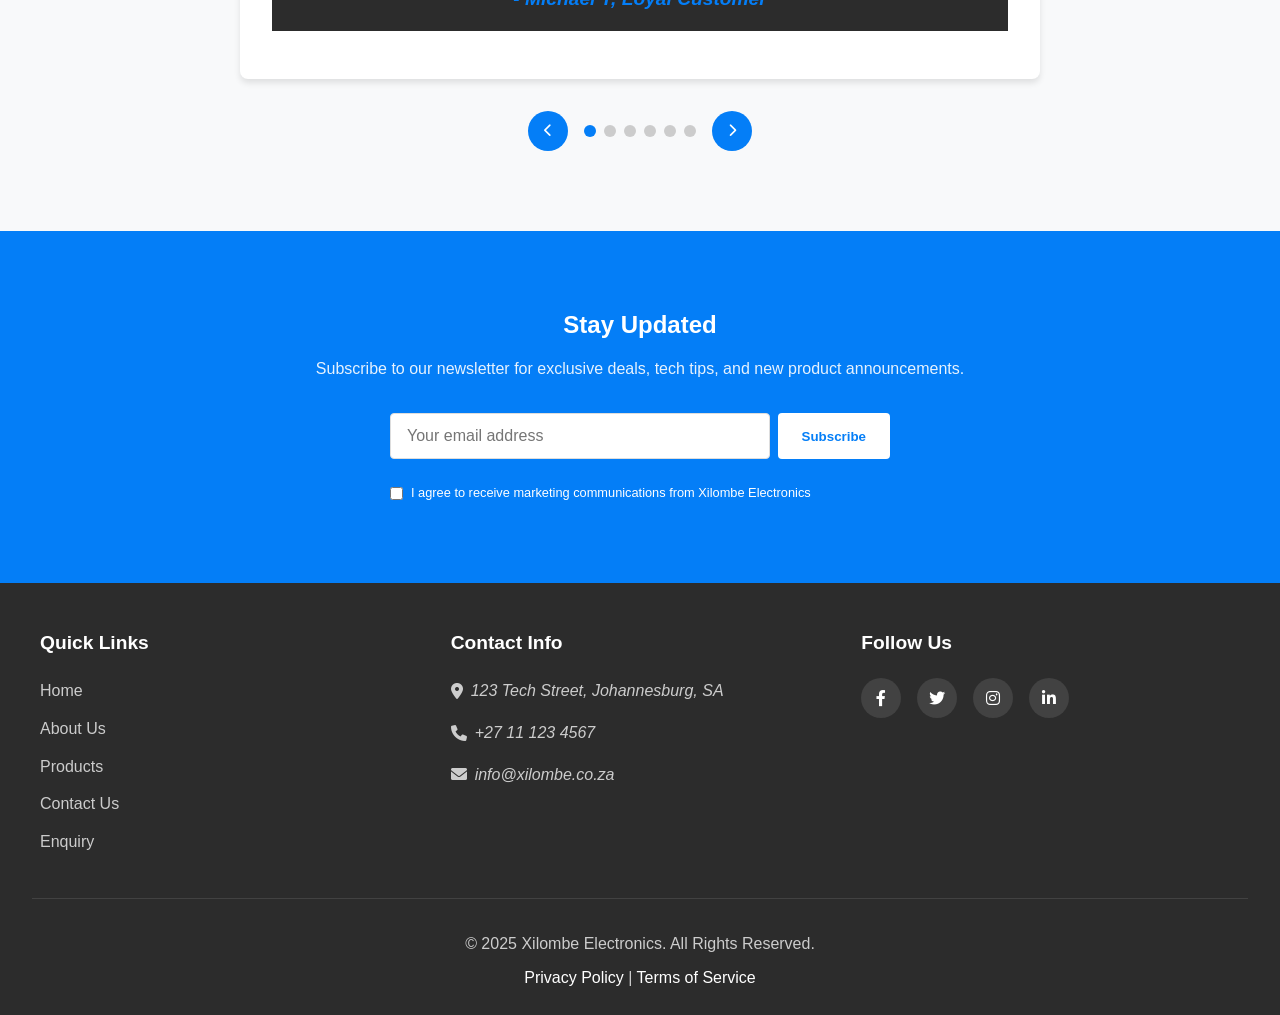
==== commit 518377e1: "changes" ====
--- a/index.html
+++ b/index.html
@@ -292,7 +292,6 @@
     </footer>
   
    
-    <script src="javascrip
-    t/script.js" defer></script>
+    <script src="javascript/script.js" defer></script>
 </body>
 </html>
